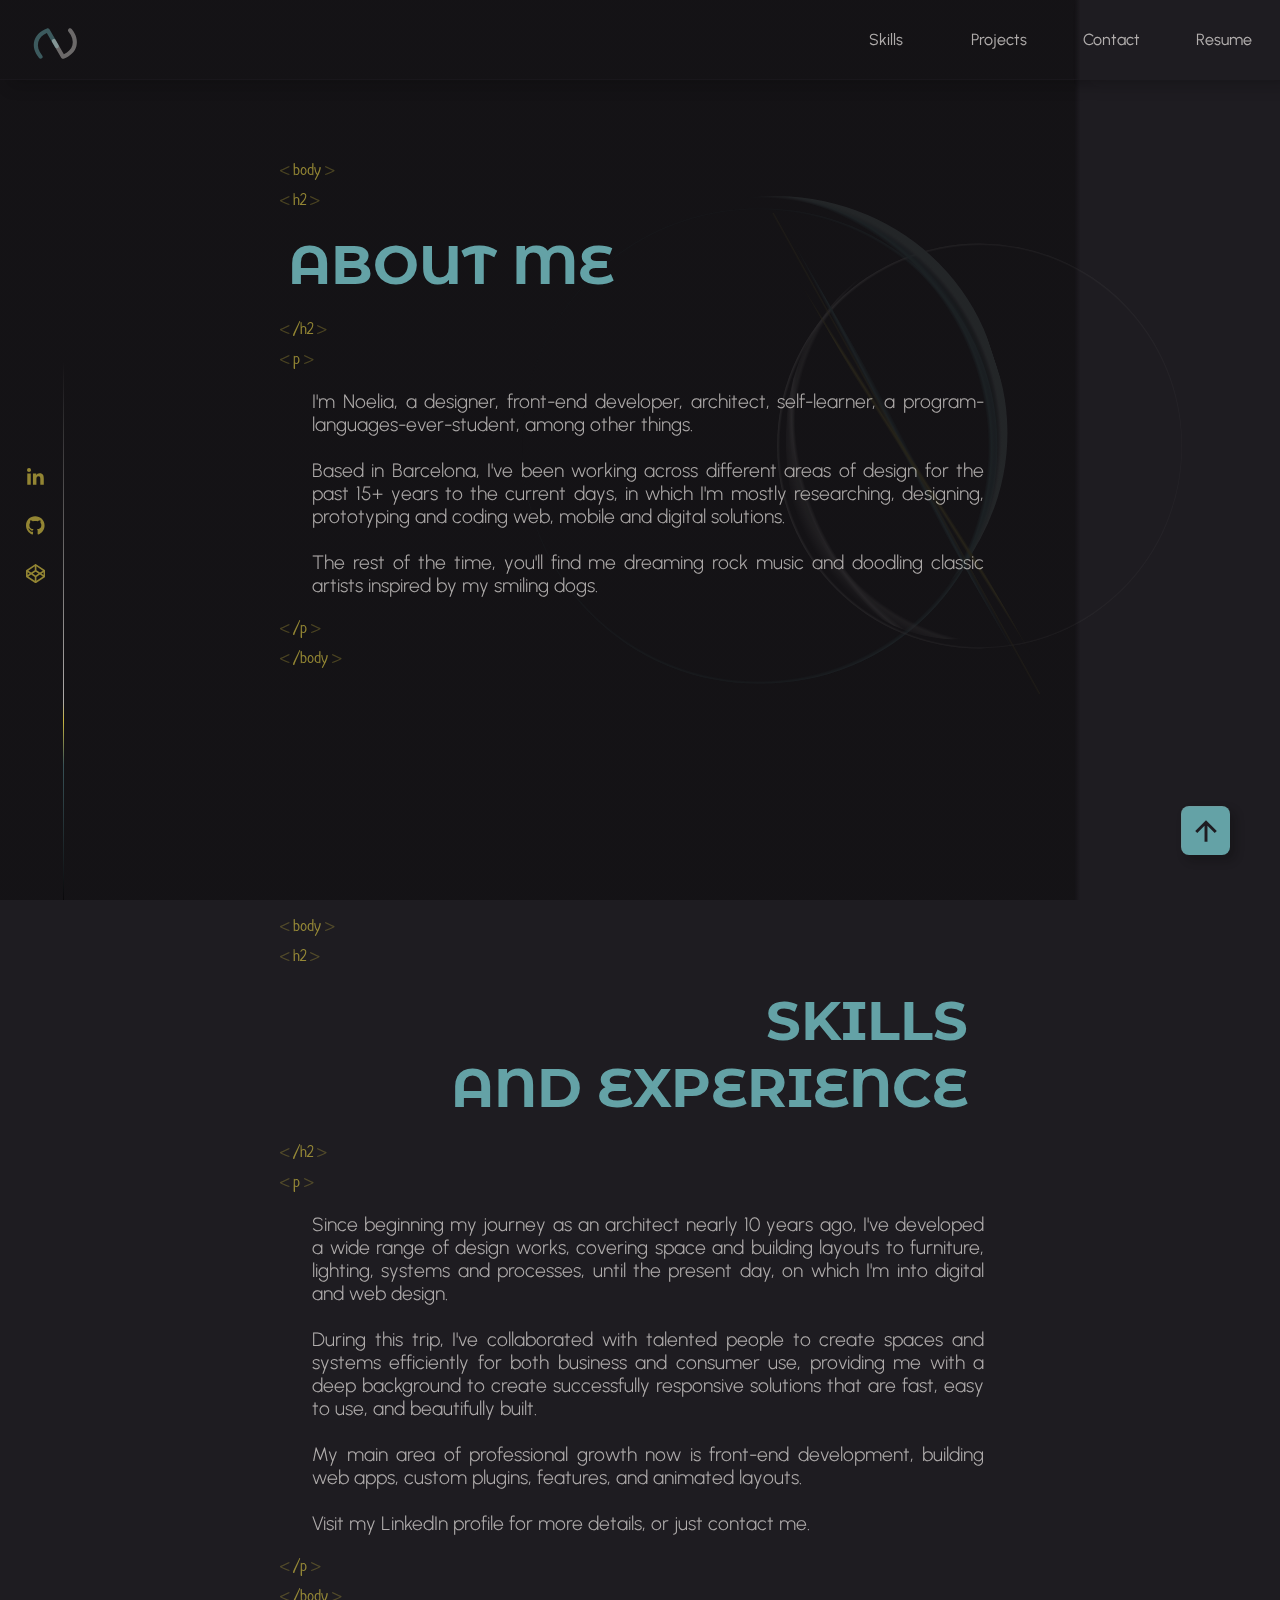
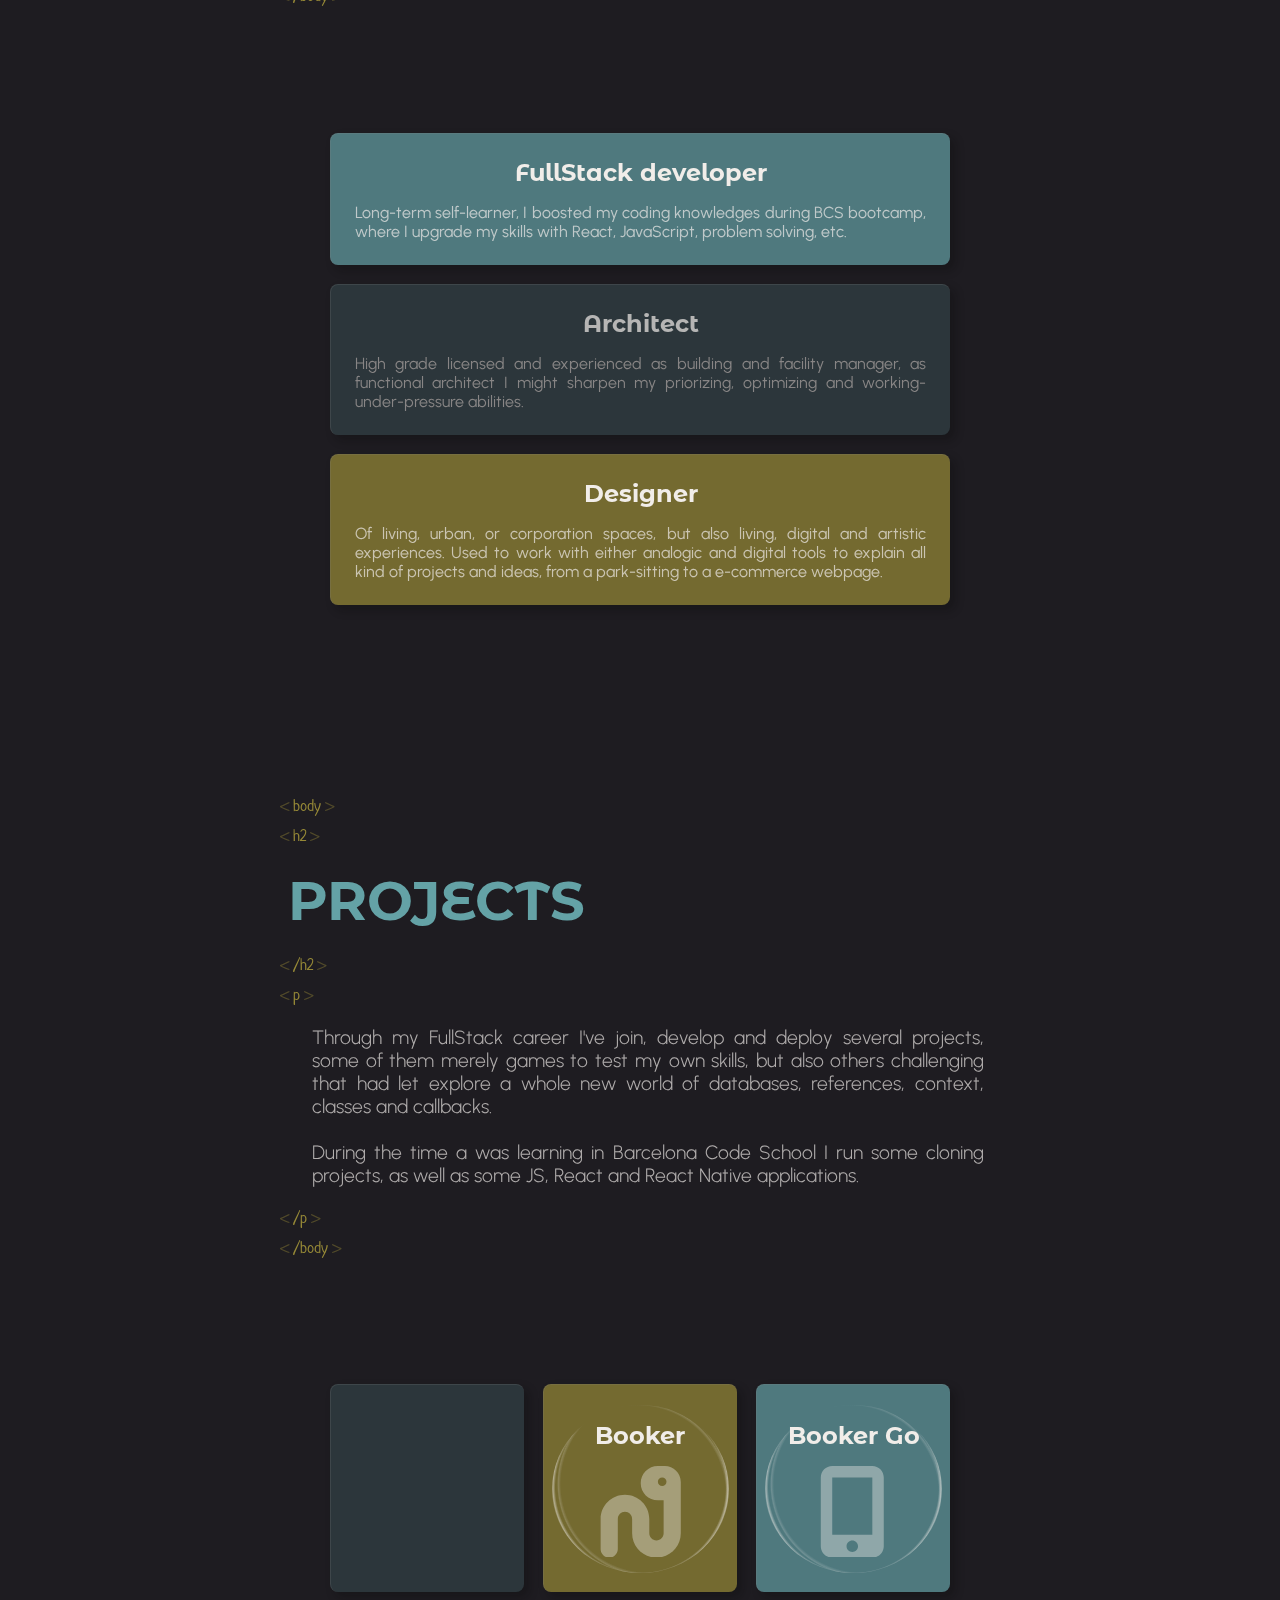
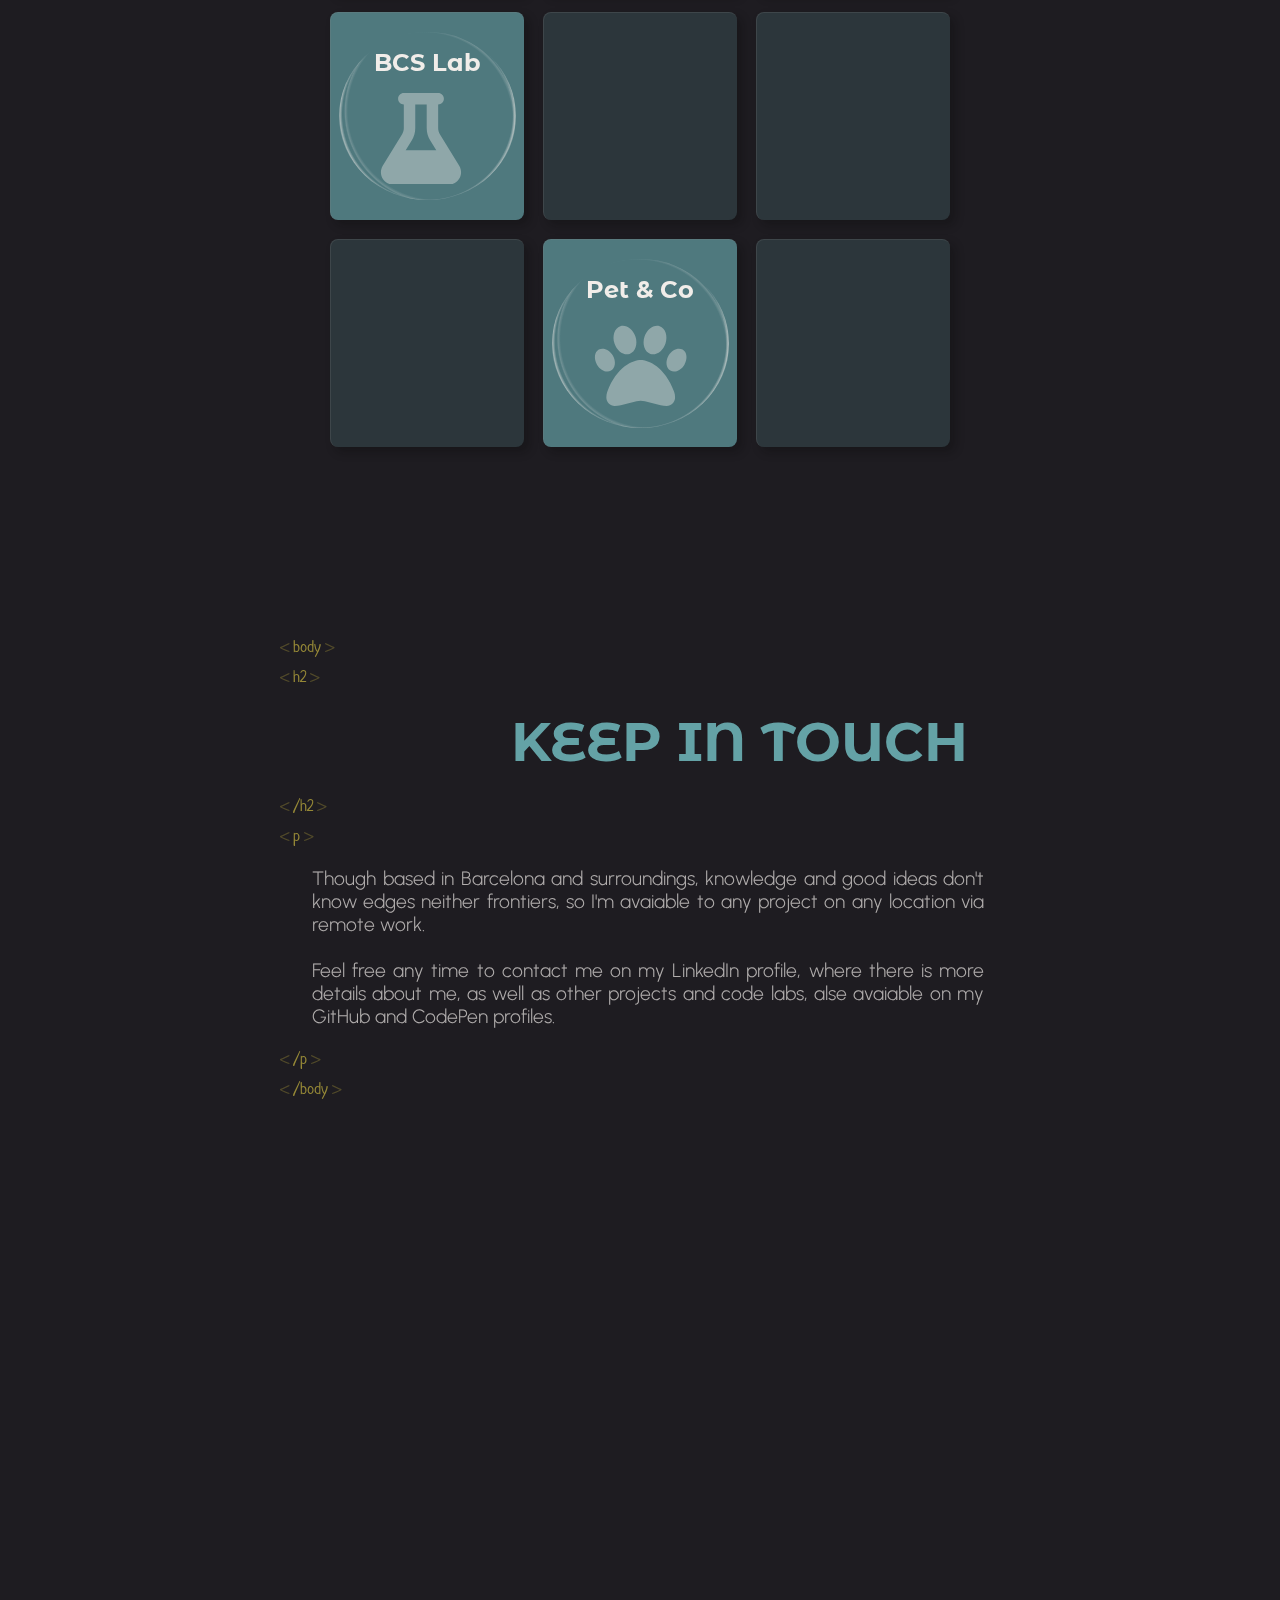
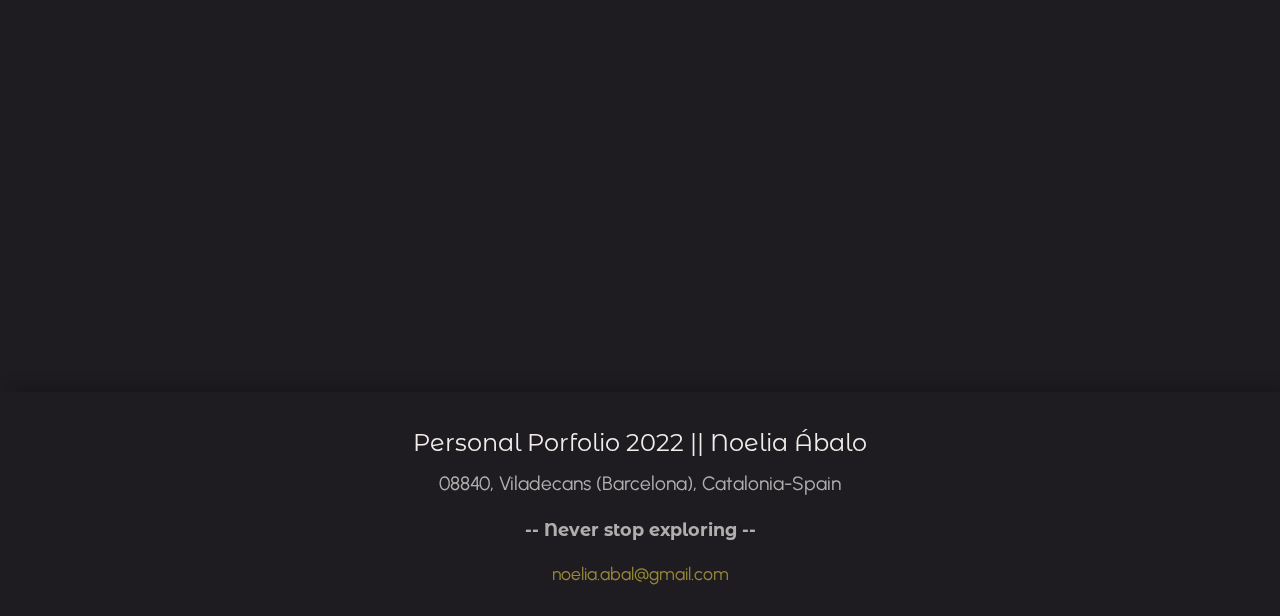
==== index.html @ 97437ee1 "Porfolio - Pages deployment" ====
<!DOCTYPE html>
<html lang="en">
  <head>
    <meta charset="UTF-8" />
    <meta http-equiv="X-UA-Compatible" content="IE=edge" />
    <meta name="viewport" content="width=device-width, initial-scale=1.0" />
    <title>Porfolio | Noelia Ábalo</title>
    <link rel="stylesheet" href="index.css" />

    <link rel="preconnect" href="https://fonts.googleapis.com" />
    <link rel="preconnect" href="https://fonts.gstatic.com" crossorigin />
    <link
      href="https://fonts.googleapis.com/css2?family=Albert+Sans&family=Amatic+SC&family=Montserrat+Alternates&family=Neucha&family=Patrick+Hand+SC&family=Roboto&family=Urbanist:wght@300;400&display=swap"
      rel="stylesheet"
    />
    <link
      rel="stylesheet"
      href="https://fonts.googleapis.com/css2?family=Material+Symbols+Outlined:opsz,wght,FILL,GRAD@20..48,100..700,0..1,-50..200"
    />
  </head>

  <body>
    <header>
      <section class="nav-bar">
        <ul class="navbar-container r-sec">
          <li>
            <a href="#main">
              <svg class="logo" viewBox="-25 -100 712 712">
                <g
                  inkscape:groupmode="layer"
                  id="layer1"
                  inkscape:label="Layer 1"
                  transform="rotate(15,113.74948,6.2664893)"
                >
                  <path
                    class="path1"
                    d="m 221.49824,436.90435 c -7.7,1.3 -15.6,-0.5 -22.1,-5 -83.12994,-58.7 -128.959902,-136.4 -128.959902,-219.5 0,-81.4 45.829962,-158.959958 128.959902,-217.6899573 5.7,-4.009998 12.6,-5.8799977 19.6,-5.2899977 6.9,0.5899997 13.4,3.5999987 18.3,8.5099973 l 183.4,182.6699577 c 5.6,5.5 8.7,13 8.7,20.9 0.1,6.9 -3,15.3 -8.6,20.9 -5.5,5.5 -13,8.7 -20.9,8.7 -7.8,0 -16.2,-3.1 -20.9,-8.6 l -165.1,-164.499957 c -54.6,45.199967 -84.26995,99.199957 -84.26995,154.399957 0,63.4 36.86995,124 103.06995,171.1 7.3,4.6 11.6,11.4 13,19.2 1.3,7.7 -0.5,15.7 -5,22.1 -4.5,6.4 -11.4,10.7 -19.2,12.1 z"
                    id="path2-2"
                    sodipodi:nodetypes="ccscccccssccsccsc"
                    fill="#64a1a680"
                  />
                  <path
                    class="path2"
                    d="m 519.45133,-92.804154 c 7.7,-1.3 15.6,0.5 22.1,5 83.13,58.700005 128.96,136.400009 128.96,219.499934 0,81.4 -45.83,158.95999 -128.96,217.68999 -5.7,4.01 -12.6,5.88 -19.6,5.29 -6.9,-0.59 -13.4,-3.6 -18.3,-8.51 l -183.4,-182.66999 c -5.6,-5.5 -8.7,-13 -8.7,-20.9 -0.1,-6.9 3,-15.3 8.6,-20.9 5.5,-5.5 13,-8.7 20.9,-8.7 7.8,0 16.2,3.1 20.9,8.6 l 165.1,164.5 c 54.6,-45.2 84.27,-99.2 84.27,-154.4 0,-63.399929 -36.87,-123.9999263 -103.07,-171.099929 -7.3,-4.6 -11.6,-11.4 -13,-19.2 -1.3,-7.7 0.5,-15.7 5,-22.100005 4.5,-6.4 11.4,-10.7 19.2,-12.1 z"
                    id="path1104"
                    sodipodi:nodetypes="ccscccccssccsccsc"
                    fill="#f1ede966"
                  />
                </g>
              </svg>
            </a>
          </li>
        </ul>
        <div class="navbar-container l-sec">
        <ul >
          <li><a href="#skills">Skills</a></li>
          <li><a href="#projects">Projects</a></li>
          <li><a href="#contact">Contact</a></li>
          <li><a href="#contact">Resume</a></li>
        </ul>
      </div>
      </section>
    </header>

    <main class="wrapper">
      <div class="background">
        <div class="r-sec"></div>
        <div class="l-sec"></div>
      </div>
      <div class="social-bar">
        <ul class="social-container">
          <li class="linkedin-icon">
            <a href="https://www.linkedin.com/in/noelia-abalo-sanchez/">
              <svg xmlns="http://www.w3.org/2000/svg" viewBox="0 0 448 512">
                <!--! Font Awesome Pro 6.2.0 by @fontawesome - https://fontawesome.com License - https://fontawesome.com/license (Commercial License) Copyright 2022 Fonticons, Inc. -->
                <path
                  d="M100.28 448H7.4V148.9h92.88zM53.79 108.1C24.09 108.1 0 83.5 0 53.8a53.79 53.79 0 0 1 107.58 0c0 29.7-24.1 54.3-53.79 54.3zM447.9 448h-92.68V302.4c0-34.7-.7-79.2-48.29-79.2-48.29 0-55.69 37.7-55.69 76.7V448h-92.78V148.9h89.08v40.8h1.3c12.4-23.5 42.69-48.3 87.88-48.3 94 0 111.28 61.9 111.28 142.3V448z"
                />
              </svg>
            </a>
          </li>
          <li class="github-icon">
            <a href="https://github.com/Noabsa">
              <svg xmlns="http://www.w3.org/2000/svg" viewBox="0 0 496 512">
                <!--! Font Awesome Pro 6.2.0 by @fontawesome - https://fontawesome.com License - https://fontawesome.com/license (Commercial License) Copyright 2022 Fonticons, Inc. -->
                <path
                  d="M165.9 397.4c0 2-2.3 3.6-5.2 3.6-3.3.3-5.6-1.3-5.6-3.6 0-2 2.3-3.6 5.2-3.6 3-.3 5.6 1.3 5.6 3.6zm-31.1-4.5c-.7 2 1.3 4.3 4.3 4.9 2.6 1 5.6 0 6.2-2s-1.3-4.3-4.3-5.2c-2.6-.7-5.5.3-6.2 2.3zm44.2-1.7c-2.9.7-4.9 2.6-4.6 4.9.3 2 2.9 3.3 5.9 2.6 2.9-.7 4.9-2.6 4.6-4.6-.3-1.9-3-3.2-5.9-2.9zM244.8 8C106.1 8 0 113.3 0 252c0 110.9 69.8 205.8 169.5 239.2 12.8 2.3 17.3-5.6 17.3-12.1 0-6.2-.3-40.4-.3-61.4 0 0-70 15-84.7-29.8 0 0-11.4-29.1-27.8-36.6 0 0-22.9-15.7 1.6-15.4 0 0 24.9 2 38.6 25.8 21.9 38.6 58.6 27.5 72.9 20.9 2.3-16 8.8-27.1 16-33.7-55.9-6.2-112.3-14.3-112.3-110.5 0-27.5 7.6-41.3 23.6-58.9-2.6-6.5-11.1-33.3 2.6-67.9 20.9-6.5 69 27 69 27 20-5.6 41.5-8.5 62.8-8.5s42.8 2.9 62.8 8.5c0 0 48.1-33.6 69-27 13.7 34.7 5.2 61.4 2.6 67.9 16 17.7 25.8 31.5 25.8 58.9 0 96.5-58.9 104.2-114.8 110.5 9.2 7.9 17 22.9 17 46.4 0 33.7-.3 75.4-.3 83.6 0 6.5 4.6 14.4 17.3 12.1C428.2 457.8 496 362.9 496 252 496 113.3 383.5 8 244.8 8zM97.2 352.9c-1.3 1-1 3.3.7 5.2 1.6 1.6 3.9 2.3 5.2 1 1.3-1 1-3.3-.7-5.2-1.6-1.6-3.9-2.3-5.2-1zm-10.8-8.1c-.7 1.3.3 2.9 2.3 3.9 1.6 1 3.6.7 4.3-.7.7-1.3-.3-2.9-2.3-3.9-2-.6-3.6-.3-4.3.7zm32.4 35.6c-1.6 1.3-1 4.3 1.3 6.2 2.3 2.3 5.2 2.6 6.5 1 1.3-1.3.7-4.3-1.3-6.2-2.2-2.3-5.2-2.6-6.5-1zm-11.4-14.7c-1.6 1-1.6 3.6 0 5.9 1.6 2.3 4.3 3.3 5.6 2.3 1.6-1.3 1.6-3.9 0-6.2-1.4-2.3-4-3.3-5.6-2z"
                />
              </svg>
            </a>
          </li>
          <li class="codepen-icon">
            <a href="https://codepen.io/Noabsa">
              <svg xmlns="http://www.w3.org/2000/svg" viewBox="0 0 512 512">
                <!--! Font Awesome Pro 6.2.0 by @fontawesome - https://fontawesome.com License - https://fontawesome.com/license (Commercial License) Copyright 2022 Fonticons, Inc. -->
                <path
                  d="M502.285 159.704l-234-156c-7.987-4.915-16.511-4.96-24.571 0l-234 156C3.714 163.703 0 170.847 0 177.989v155.999c0 7.143 3.714 14.286 9.715 18.286l234 156.022c7.987 4.915 16.511 4.96 24.571 0l234-156.022c6-3.999 9.715-11.143 9.715-18.286V177.989c-.001-7.142-3.715-14.286-9.716-18.285zM278 63.131l172.286 114.858-76.857 51.429L278 165.703V63.131zm-44 0v102.572l-95.429 63.715-76.857-51.429L234 63.131zM44 219.132l55.143 36.857L44 292.846v-73.714zm190 229.715L61.714 333.989l76.857-51.429L234 346.275v102.572zm22-140.858l-77.715-52 77.715-52 77.715 52-77.715 52zm22 140.858V346.275l95.429-63.715 76.857 51.429L278 448.847zm190-156.001l-55.143-36.857L468 219.132v73.714z"
                />
              </svg>
            </a>
          </li>
        </ul>
        <div class="line"></div>
      </div>

      <div class="c-area">
        <section id="main" class="main-page">
          <div class="content-frame">
            <p class="back-text">< <span>body</span> ></p>
            <p class="back-text">< <span>h2</span> ></p>

            <h2 class="title">ABOUT ME</h2>

            <p class="back-text">< <span>/h2</span> ></p>
            <p class="back-text">< <span>p </span>></p>
            <p class="content">
              I'm Noelia, a designer, front-end developer, architect, self-learner, a program-languages-ever-student,
              among other things. <br /><br />
              Based in Barcelona, I've been working across different areas of design for the past 15+ years to the
              current days, in which I'm mostly researching, designing, prototyping and coding web, mobile and digital
              solutions.
              <br /><br />
              The rest of the time, you'll find me dreaming rock music and doodling classic artists inspired by my
              smiling dogs.
            </p>
            <p class="back-text">< <span>/p </span>></p>
            <p class="back-text">< <span>/body </span>></p>
          </div>
          <div class="grid-graphic">
            <div class="C1"></div>
            <div class="C2"></div>
            <div class="L1"></div>
            <div class="L2"></div>
            <div class="LD"></div>
          </div>
        </section>

        <section id="skills" class="skills-page">
          <div class="content-frame">
            <p class="back-text">< <span>body</span> ></p>
            <p class="back-text">< <span>h2</span> ></p>

            <h2 class="title reverse cut">SKILLS</h2>

            <p class="back-text">< <span>/h2</span> ></p>
            <p class="back-text">< <span>p </span>></p>
            <p class="content">
              Since beginning my journey as an architect nearly 10 years ago, I've developed a wide range of design
              works, covering space and building layouts to furniture, lighting, systems and processes, until the
              present day, on which I'm into digital and web design.<br /><br />
              During this trip, I've collaborated with talented people to create spaces and systems efficiently for both
              business and consumer use, providing me with a deep background to create successfully responsive solutions
              that are fast, easy to use, and beautifully built.<br /><br />
              My main area of professional growth now is front-end development, building web apps, custom plugins,
              features, and animated layouts.<br /><br />
              Visit my LinkedIn profile for more details, or just contact me.
            </p>
            <p class="back-text">< <span>/p </span>></p>
            <p class="back-text">< <span>/body </span>></p>
          </div>

          <div class="block-expert">
            <div class="card exp accent-2">
              <h3 class="accent">FullStack developer</h3>
              <p class="accent">
                Long-term self-learner, I boosted my coding knowledges during BCS bootcamp, where I upgrade my skills
                with React, JavaScript, problem solving, etc.
              </p>
            </div>
            <div class="card exp">
              <h3>Architect</h3>
              <p>
                High grade licensed and experienced as building and facility manager, as functional architect I might
                sharpen my priorizing, optimizing and working-under-pressure abilities.
              </p>
            </div>
            <div class="card exp accent">
              <h3 class="accent">Designer</h3>
              <p class="accent">
                Of living, urban, or corporation spaces, but also living, digital and artistic experiences. Used to work
                with either analogic and digital tools to explain all kind of projects and ideas, from a park-sitting to a
                e-commerce webpage.
              </p>
            </div>
          </div>
        </section>

        <section id="projects" class="projects-page">
          <div class="content-frame">
            <p class="back-text">< <span>body</span> ></p>
            <p class="back-text">< <span>h2</span> ></p>

            <h2 class="title">PROJECTS</h2>

            <p class="back-text">< <span>/h2</span> ></p>
            <p class="back-text">< <span>p </span>></p>
            <p class="content">
              Through my FullStack career I've join, develop and deploy several projects, some of them merely games to
              test my own skills, but also others challenging that had let explore a whole new world of databases,
              references, context, classes and callbacks. <br></br>During the time a was learning in Barcelona Code School I run
              some cloning projects, as well as some JS, React and React Native applications.
            </p>
            <p class="back-text">< <span>/p </span>></p>
            <p class="back-text">< <span>/body </span>></p>
          </div>

          <div class="block-projects">
            <div class="card project"></div>

            <div class="flip">
              <div class="card project accent">
                <div class="icon-frame">
                  <h3 class="accent">Booker</h3>
                  <svg xmlns="http://www.w3.org/2000/svg" viewBox="0 0 448 512">
                    <!--! Font Awesome Pro 6.2.0 by @fontawesome - https://fontawesome.com License - https://fontawesome.com/license (Commercial License) Copyright 2022 Fonticons, Inc. -->
                    <path
                      d="M224 96c0-53 43-96 96-96h38.4C407.9 0 448 40.1 448 89.6V176v16V376c0 75.1-60.9 136-136 136s-136-60.9-136-136V296c0-22.1-17.9-40-40-40s-40 17.9-40 40V464c0 26.5-21.5 48-48 48s-48-21.5-48-48V296c0-75.1 60.9-136 136-136s136 60.9 136 136v80c0 22.1 17.9 40 40 40s40-17.9 40-40V192H320c-53 0-96-43-96-96zm144-8c0-13.3-10.7-24-24-24s-24 10.7-24 24s10.7 24 24 24s24-10.7 24-24z"
                    />
                  </svg>
                </div>
              </div>
              <div class="card info accent">
      
                  <p class="accent">Library APP where you can organize all your books</p>
                  <div class="tag-group">
                  <p class="tag">React</p>
                  <p class="tag">JS</p>
                  <p class="tag">MongoDB</p>
                  <p class="tag">CSS</p>
                </div>
                <a  class="link" href="https://projects.barcelonacodeschool.com/booker">Link</a>
                
              </div>
            </div>

            <div class="flip">
            <div class="card project accent-2">
              <div class="icon-frame">
                <h3 class="accent">Booker Go</h3>
                <svg xmlns="http://www.w3.org/2000/svg" viewBox="0 0 400 512">
                  <!--! Font Awesome Pro 6.2.0 by @fontawesome - https://fontawesome.com License - https://fontawesome.com/license (Commercial License) Copyright 2022 Fonticons, Inc. -->
                  <path xmlns="http://www.w3.org/2000/svg" d="M16 64C16 28.7 44.7 0 80 0H304c35.3 0 64 28.7 64 64V448c0 35.3-28.7 64-64 64H80c-35.3 0-64-28.7-64-64V64zM224 448c0-17.7-14.3-32-32-32s-32 14.3-32 32s14.3 32 32 32s32-14.3 32-32zM304 64H80V384H304V64z"/>
                </svg>
              </div>
            </div>
            <div class="card info accent-2">
              
              <p class="accent">Book mobile APP for being always connected</p>
              <div class="tag-group">
              <p class="tag">React</p>
              <p class="tag">JS</p>
              <p class="tag">Expo</p>
              <p class="tag">React Native</p>
            </div>
            <a  class="link" href="https://projects.barcelonacodeschool.com/booker">Link</a>
            
            </div>
          </div>

            <div class="flip">
            <div class="card project accent-2">
              <div class="icon-frame">
                <h3 class="accent">BCS Lab</h3>
                <svg xmlns="http://www.w3.org/2000/svg" viewBox="0 0 512 512">
                  <!--! Font Awesome Pro 6.2.0 by @fontawesome - https://fontawesome.com License - https://fontawesome.com/license (Commercial License) Copyright 2022 Fonticons, Inc. -->
                  
                  <path xmlns="http://www.w3.org/2000/svg" d="M288 0H160 128C110.3 0 96 14.3 96 32s14.3 32 32 32V196.8c0 11.8-3.3 23.5-9.5 33.5L10.3 406.2C3.6 417.2 0 429.7 0 442.6C0 480.9 31.1 512 69.4 512H378.6c38.3 0 69.4-31.1 69.4-69.4c0-12.8-3.6-25.4-10.3-36.4L329.5 230.4c-6.2-10.1-9.5-21.7-9.5-33.5V64c17.7 0 32-14.3 32-32s-14.3-32-32-32H288zM192 196.8V64h64V196.8c0 23.7 6.6 46.9 19 67.1L309.5 320h-171L173 263.9c12.4-20.2 19-43.4 19-67.1z"/>
                </svg>
              </div>
            </div>
            <div class="card info accent-2">
              <p class="accent">Exercises and web pages done during BCS Bootcamp. </p>
              <div class="tag-group">
              <p class="tag">HTML</p>
              <p class="tag">JS</p>
              <p class="tag">CSS</p>
              <p class="tag">React</p>
            </div>
            <a  class="link" href="https://github.com/Noabsa/15.Pet-refactored">Link</a>
            
            </div>
            
          </div>

            <div class="card project"></div>
            <div class="card project"></div>
            <div class="card project"></div>

            <div class="flip">
            <div class="card project accent-2">
              <div class="icon-frame">
                <h3 class="accent">Pet & Co</h3>
                <svg xmlns="http://www.w3.org/2000/svg" viewBox="0 0 512 512">
                  <!--! Font Awesome Pro 6.2.0 by @fontawesome - https://fontawesome.com License - https://fontawesome.com/license (Commercial License) Copyright 2022 Fonticons, Inc. -->
                  <path
                    d="M226.5 92.9c14.3 42.9-.3 86.2-32.6 96.8s-70.1-15.6-84.4-58.5s.3-86.2 32.6-96.8s70.1 15.6 84.4 58.5zM100.4 198.6c18.9 32.4 14.3 70.1-10.2 84.1s-59.7-.9-78.5-33.3S-2.7 179.3 21.8 165.3s59.7 .9 78.5 33.3zM69.2 401.2C121.6 259.9 214.7 224 256 224s134.4 35.9 186.8 177.2c3.6 9.7 5.2 20.1 5.2 30.5v1.6c0 25.8-20.9 46.7-46.7 46.7c-11.5 0-22.9-1.4-34-4.2l-88-22c-15.3-3.8-31.3-3.8-46.6 0l-88 22c-11.1 2.8-22.5 4.2-34 4.2C84.9 480 64 459.1 64 433.3v-1.6c0-10.4 1.6-20.8 5.2-30.5zM421.8 282.7c-24.5-14-29.1-51.7-10.2-84.1s54-47.3 78.5-33.3s29.1 51.7 10.2 84.1s-54 47.3-78.5 33.3zM310.1 189.7c-32.3-10.6-46.9-53.9-32.6-96.8s52.1-69.1 84.4-58.5s46.9 53.9 32.6 96.8s-52.1 69.1-84.4 58.5z"
                  />
                </svg>
              </div>
            </div>
            <div class="card info accent-2">
              <p class="accent">Petting lovely game inspired by Brian Holt Front-End-Master's course </p>
              <div class="tag-group">
              <p class="tag">HTML</p>
              <p class="tag">JS</p>
              <p class="tag">CSS</p>
            </div>
            <a  class="link" href="https://github.com/Noabsa/15.Pet-refactored">Link</a>
            
            </div>
          </div>

            <div class="card project"></div>
          </div>
        </section>

        <section id="contact" class="contact-page">
          <div class="content-frame">
            <p class="back-text">< <span>body</span> ></p>
            <p class="back-text">< <span>h2</span> ></p>

            <h2 class="title reverse">KEEP IN TOUCH</h2>

            <p class="back-text">< <span>/h2</span> ></p>
            <p class="back-text">< <span>p </span>></p>
            <p class="content">
              Though based in Barcelona and surroundings, knowledge and good ideas don't know edges neither frontiers, 
              so I'm avaiable to any project on any location via remote work. <br></br>
              Feel free any time to contact me on my LinkedIn profile, where there is more details about me, as well as other projects and code labs, alse avaiable on my GitHub and CodePen profiles.
            </p>
            <p class="back-text">< <span>/p </span>></p>
            <p class="back-text">< <span>/body </span>></p>
          </div>
          <div class="block-maps">
            <div class="">
              <iframe
                id="gmap_canvas"
                src="https://maps.google.com/maps?q=08840,%20viladecns&t=&z=11&ie=UTF8&iwloc=&output=embed"
                frameborder="0"
                scrolling="no"
                marginheight="0"
                marginwidth="0"
              >
              </iframe>
            </div>
          </div>
        </section>
      </div>

      <a href="#main">
        <div class="to-top card">
          <span class="material-symbols-outlined"> arrow_upward </span>
        </div>
      </a>
    </main>

    <footer>
      <div class="footer">
        <p class="accent-text">Personal Porfolio 2022 || Noelia Ábalo</p>
        <p>08840, Viladecans (Barcelona), Catalonia-Spain</p>
        <p class="casual-text">-- Never stop exploring --</p>
        <!--<p class="casual-text">let I = never-stop.exploring ( "what makes me quiver" )</p>-->
        <a>noelia.abal@gmail.com</a>
      </div>
    </footer>
  </body>
</html>
---- index.css ----
@import './styles/color-scheme.css';
@import './styles/nav-bar.css';
@import './styles/cards-graphics.css';
@import './styles/footer.css';
@import './styles/social-bar.css';

@import url('https://fonts.googleapis.com/css2?family=Albert+Sans&family=Neucha&family=Patrick+Hand+SC&family=Amatic+SC&family=Montserrat+Alternates&family=Roboto&family=Urbanist:wght@300;400&display=swap');

:root {
  --primary: #1e1c21;
  --primary-50: hsla(264, 8%, 12%, 0.5);

  --primary-dark: #0a090b;
  --primary-dark-50: hsla(270, 10%, 4%, 0.5);
  --primary-dark-30: hsla(270, 10%, 4%, 0.3);

  --primary-light: #888585;
  --primary-light-50: hsla(0, 1%, 53%, 0.5);
  --primary-light-20: hsla(0, 1%, 53%, 0.2);

  --secondary: #64a2a6;
  --secondary-70: hsla(184, 27%, 52%, 0.7);
  --secondary-50: hsla(184, 27%, 52%, 0.5);
  --secondary-30: hsla(184, 27%, 52%, 0.3);
  --secondary-20: hsla(184, 27%, 52%, 0.2);

  --secondary-dark: hsl(190, 21%, 28%);
  --secondary-dark-50: hsla(189, 21%, 32%, 0.5);
  --secondary-dark-80: hsla(189, 21%, 32%, 0.8);

  --secondary-light: #abc8c8;
  --secondary-light-50: hsla(180, 21%, 73%, 0.5);
  --secondary-light-40: hsla(180, 21%, 73%, 0.4);
  --secondary-light-30: hsla(180, 21%, 73%, 0.3);

  --accent: #c9b740;
  --accent-70: hsla(52, 56%, 52%, 0.7);
  --accent-50: hsla(52, 56%, 52%, 0.5);
  --accent-20: hsla(52, 56%, 52%, 0.2);
  --accent-30: hsla(52, 56%, 52%, 0.3);

  --baseline: #f1ede9;
  --baseline-70: hsla(30, 22%, 93%, 0.7);
  --baseline-50: hsla(30, 22%, 93%, 0.5);
  --baseline-20: hsla(30, 22%, 93%, 0.2);

  --Albert: 'Albert Sans', sans-serif;
  --Amatic: 'Amatic SC', cursive;
  --Montserrat: 'Montserrat Alternates', sans-serif;
  --Roboto: 'Roboto', sans-serif;
  --Urbanist: 'Urbanist', sans-serif;
  --Patrick: 'Patrick Hand SC', cursive;
  --Neucha: 'Neucha', cursive;

  --font-primary: var(--Urbanist);
  --font-accent: var(--Montserrat);
  --font-casual: var(--Neucha);
}
/*  GENERALS  */
* {
  box-sizing: border-box;
  margin: 0;
  padding: 0;
  transition: cubic-bezier(0.075, 0.82, 0.165, 1);
  transition-duration: 1s;
}
body {
  background-color: var(--primary);
  overflow-x: hidden;
}
.wrapper {
  height: 100%;
  width: 100%;
  display: flex;
  justify-content: center;
  flex-direction: column;
}
.c-area {
  display: flex;
  flex-direction: column;
  width: 100%;
}
*[class*='-page'] {
  display: flex;
  width: 100%;
  justify-content: space-between;
  padding: 11rem 12rem 0rem 12rem;
  align-items: center;
}
.main-page {
  height: calc(100vh - 9rem);
  min-height: 650px;
  margin-bottom: 0rem;
}

/*  CONTENT PARAGRAPH */
.content-frame {
  display: flex;
  flex-direction: column;
  width: 47rem;
  min-width: 47rem;
  justify-content: space-between;
  margin-right: 0rem;
}
.back-text {
  color: var(--accent-30);
  font-family: var(--font-casual);
  padding: 0.25rem 1rem 0.25rem 1rem;
  font-size: 1rem;
}
.back-text span {
  color: var(--accent-70);
}
.title {
  font-family: var(--font-accent);
  color: var(--secondary);
  font-size: 3.4rem;
  padding: 1rem 1.5rem 1rem 1.5rem;
}
.title.cut::after {
  content: ' AND EXPERIENCE';
  display: block;
}
.content {
  text-align: justify;
  font-size: 1.2rem;
  padding: 1rem 2rem 1rem 3rem;
  color: var(--baseline-70);
  font-family: var(--font-primary);
  font-weight: 300;
}
.reverse {
  padding: 1rem 3rem 1rem 1.5rem;
  direction: rtl;
}

/*  BACKGROUND LAYOUT  */
.background {
  height: 100%;
  position: fixed;
  top: 0;
  bottom: 0;
  z-index: -1;
}
.r-sec {
  min-width: 67.5rem;
  width: 67.5rem;
  height: 100%;
  background-image: linear-gradient(90deg, var(--primary-dark-50) 99.5%, transparent);
}
.l-sec {
  flex: 100%;
  height: 100%;
}

/*  TO TOP BUTTON  */
.to-top {
  display: flex;
  align-items: center;
  justify-content: center;
  position: fixed;
  bottom: 2.2rem;
  right: 2.5rem;
  width: 3rem;
  height: 3rem;
  background-color: var(--secondary);
  color: var(--primary);
  transition: cubic-bezier(0.215, 0.61, 0.355, 1) 0.8s;
}
.to-top:hover {
  background-color: var(--secondary-light);
  cursor: pointer;
  transition: cubic-bezier(0.215, 0.61, 0.355, 1) 0.8s;
}
.to-top:active {
  background-color: var(--secondary-dark);
}
.material-symbols-outlined {
  font-variation-settings: 'FILL' 0, 'wght' 700, 'GRAD' 0, 'opsz' 48;
  transform: scale(1.25);
  padding-right: 6rem;
}

@media (max-width: 1700px) {
  *[class*='-page'] {
    display: flex;
    flex-direction: column;
    transition: cubic-bezier(0.075, 0.82, 0.165, 1);
    transition-duration: 0s;
  }
  .main-page {
    margin-top: -1.3rem;
  }
}
@media (max-width: 1100px) {
  .content-frame {
    width: 35rem;
    min-width: 35rem;
    margin-right: 0rem;
  }
}
@media (max-width: 800px) {
  .content-frame {
    width: 25rem;
    min-width: 25rem;
  }
}
@media (max-width: 600px) {
  .content-frame {
    width: 20rem;
    min-width: 20rem;
  }
  .main-page {
    margin-bottom: 10rem;
  }
  .title.cut::after {
    display: none;
  }
}
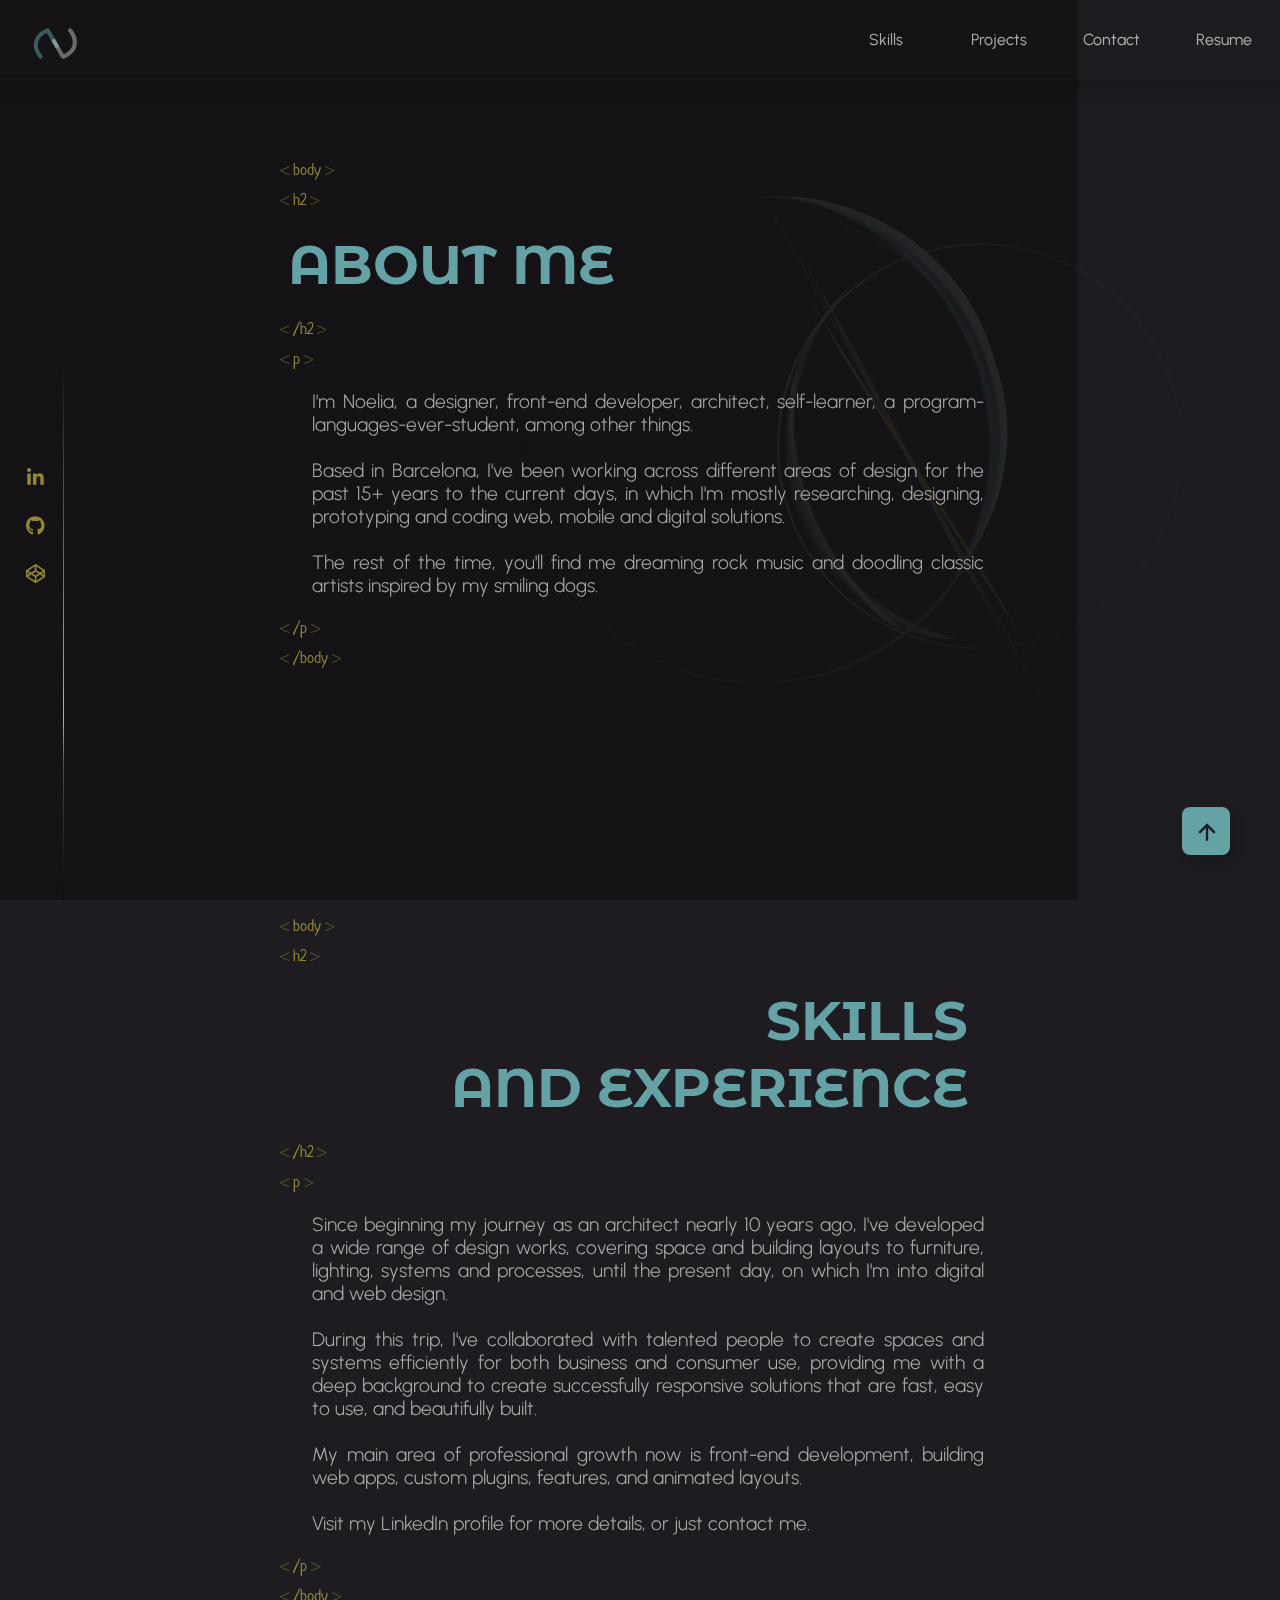
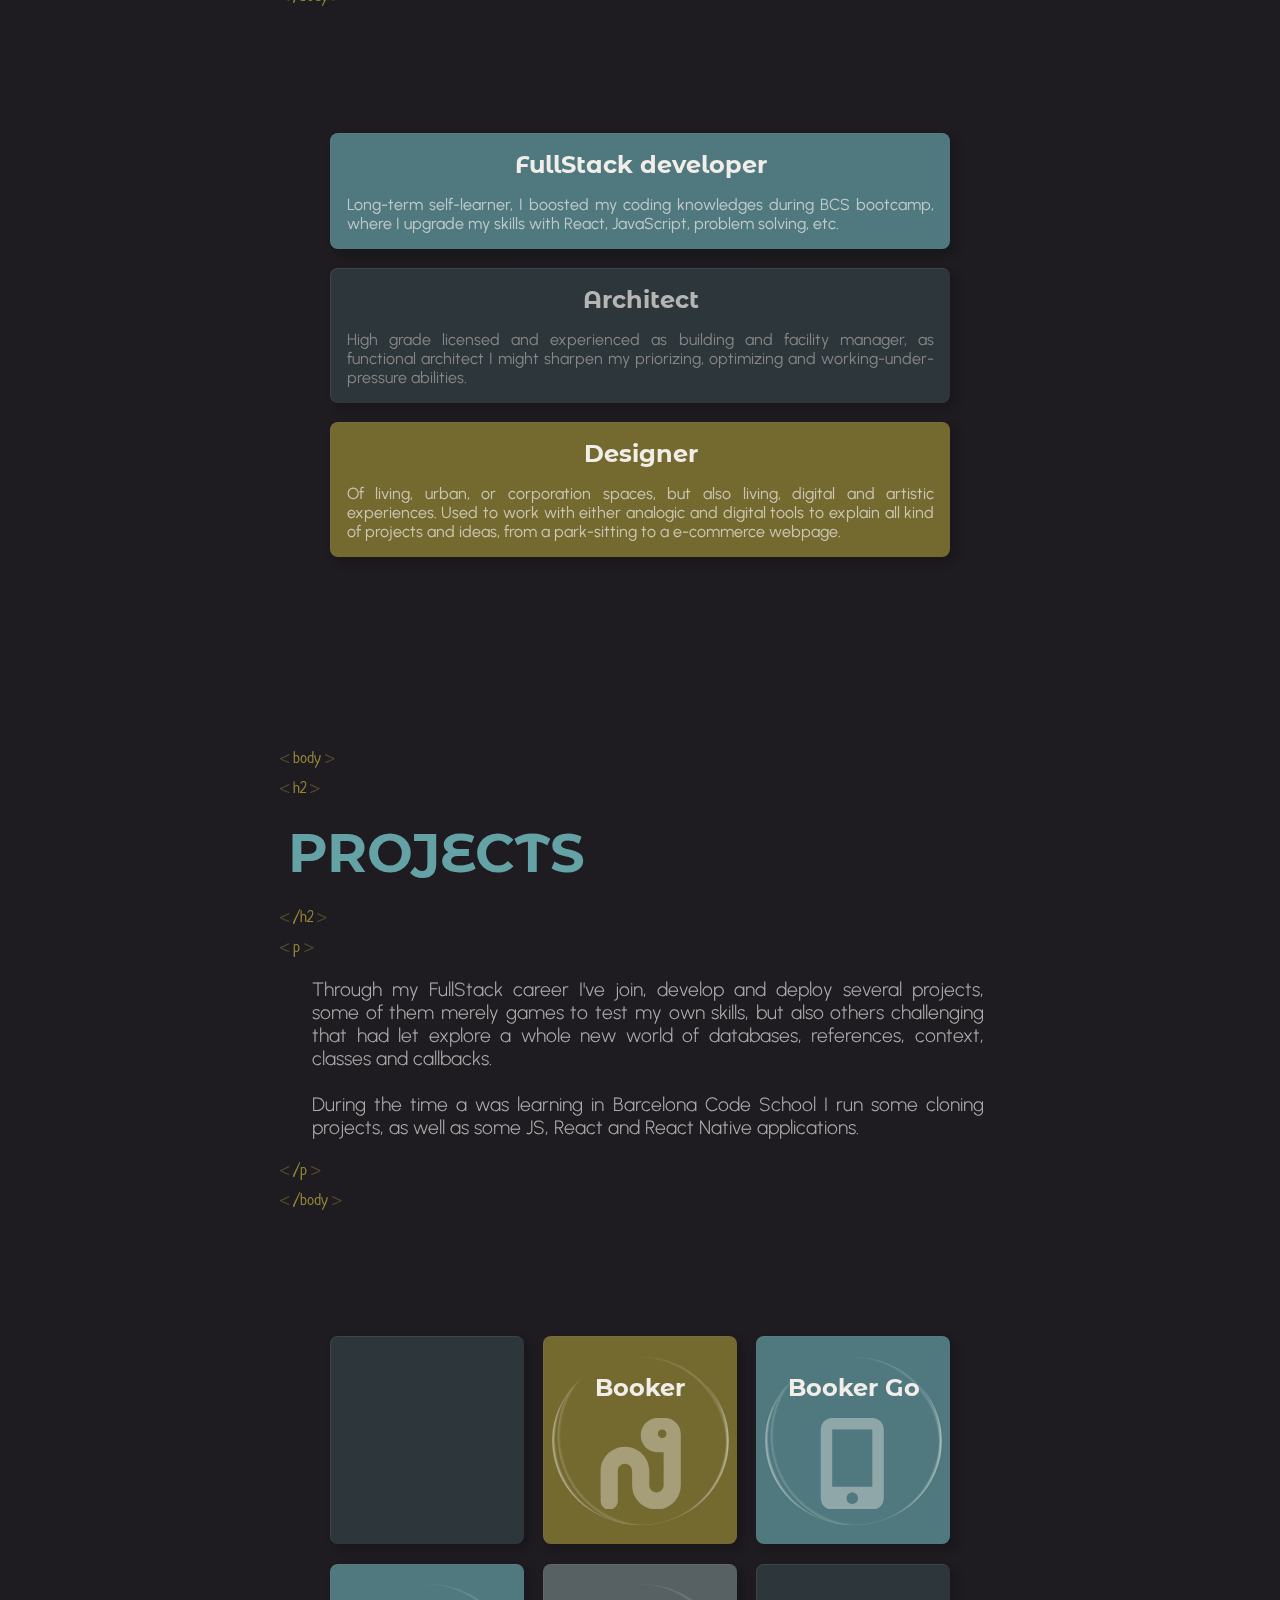
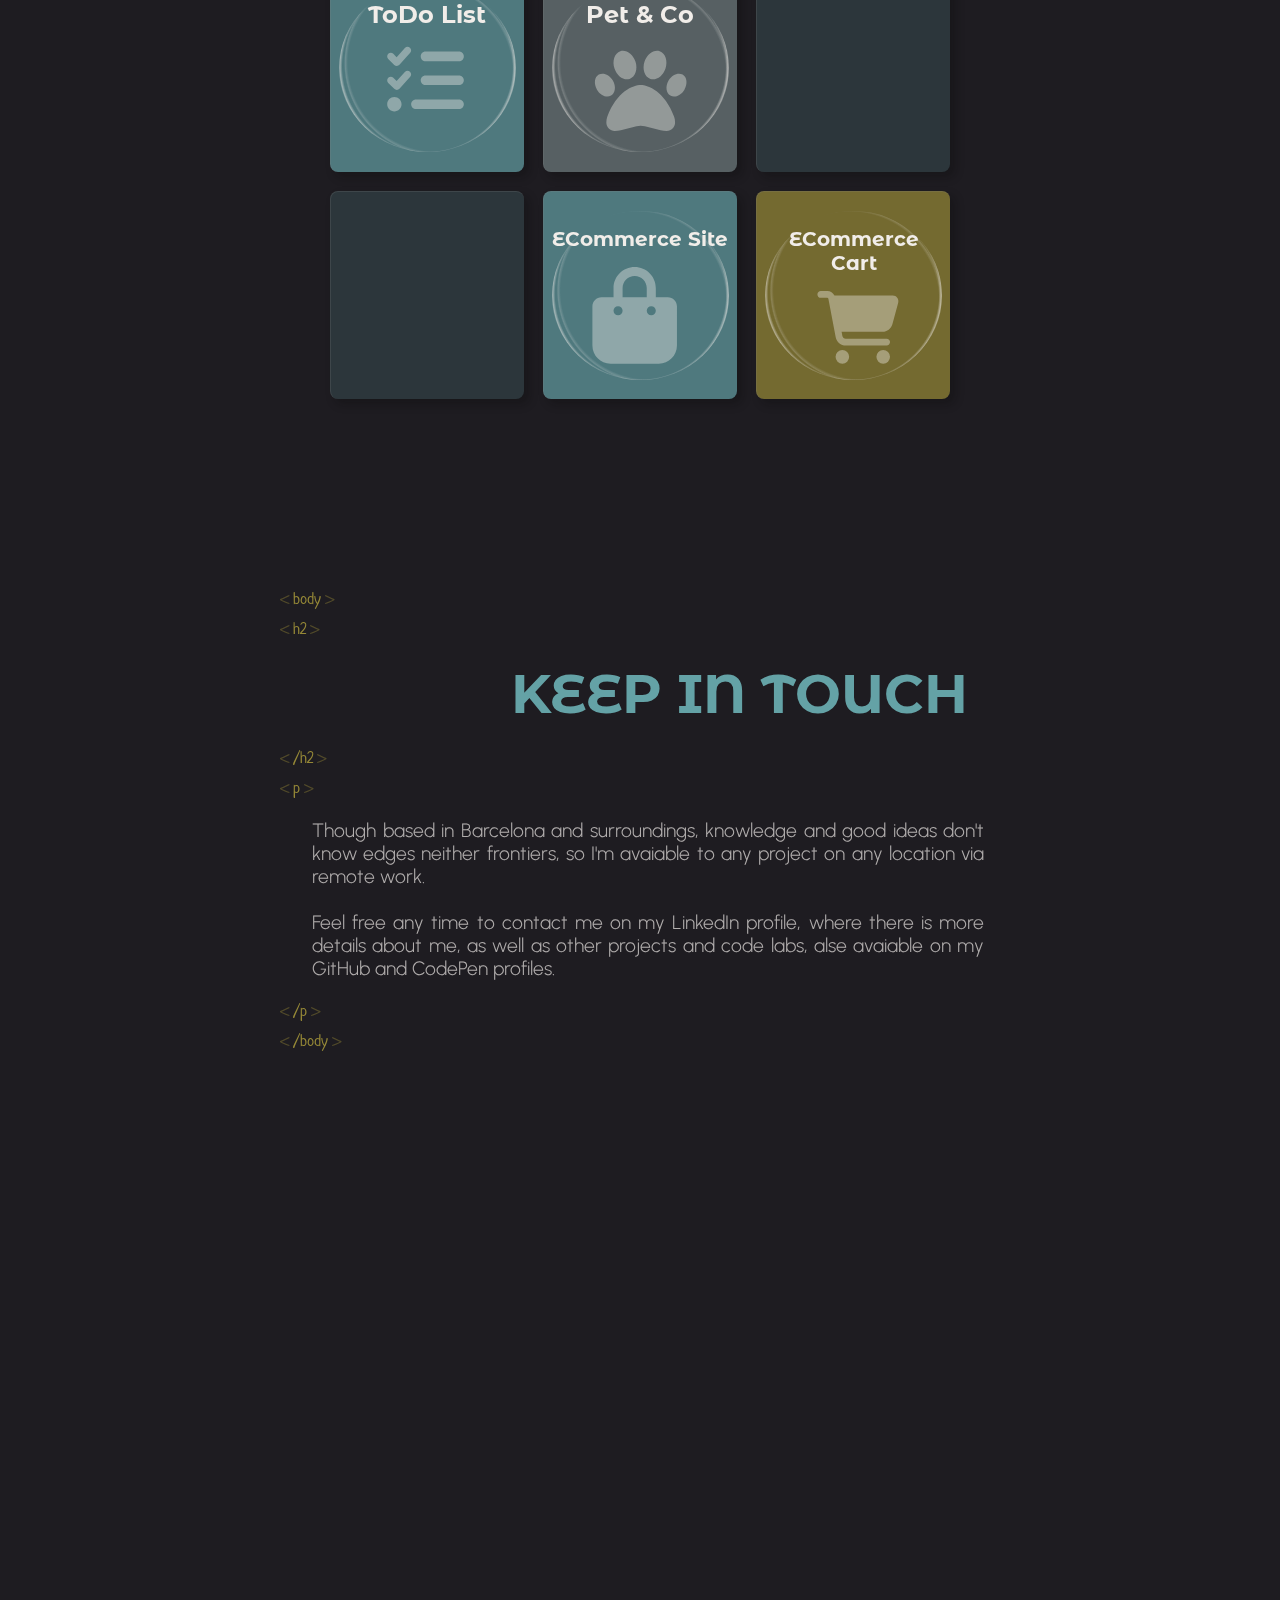
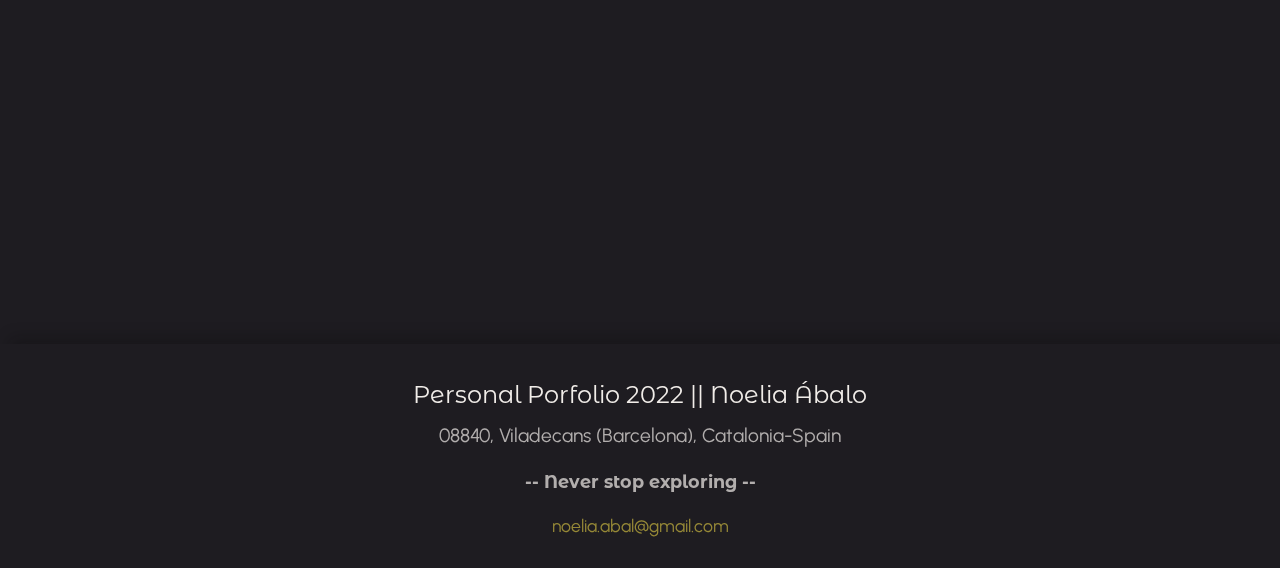
==== commit 840b19ff: "Porfolio - Deploy commit" ====
--- a/index.html
+++ b/index.html
@@ -1,367 +1,451 @@
 <!DOCTYPE html>
 <html lang="en">
-  <head>
-    <meta charset="UTF-8" />
-    <meta http-equiv="X-UA-Compatible" content="IE=edge" />
-    <meta name="viewport" content="width=device-width, initial-scale=1.0" />
-    <title>Porfolio | Noelia Ábalo</title>
-    <link rel="stylesheet" href="index.css" />
-
-    <link rel="preconnect" href="https://fonts.googleapis.com" />
-    <link rel="preconnect" href="https://fonts.gstatic.com" crossorigin />
-    <link
-      href="https://fonts.googleapis.com/css2?family=Albert+Sans&family=Amatic+SC&family=Montserrat+Alternates&family=Neucha&family=Patrick+Hand+SC&family=Roboto&family=Urbanist:wght@300;400&display=swap"
-      rel="stylesheet"
-    />
-    <link
-      rel="stylesheet"
-      href="https://fonts.googleapis.com/css2?family=Material+Symbols+Outlined:opsz,wght,FILL,GRAD@20..48,100..700,0..1,-50..200"
-    />
-  </head>
-
-  <body>
-    <header>
-      <section class="nav-bar">
-        <ul class="navbar-container r-sec">
-          <li>
-            <a href="#main">
-              <svg class="logo" viewBox="-25 -100 712 712">
-                <g
-                  inkscape:groupmode="layer"
-                  id="layer1"
-                  inkscape:label="Layer 1"
-                  transform="rotate(15,113.74948,6.2664893)"
-                >
-                  <path
-                    class="path1"
-                    d="m 221.49824,436.90435 c -7.7,1.3 -15.6,-0.5 -22.1,-5 -83.12994,-58.7 -128.959902,-136.4 -128.959902,-219.5 0,-81.4 45.829962,-158.959958 128.959902,-217.6899573 5.7,-4.009998 12.6,-5.8799977 19.6,-5.2899977 6.9,0.5899997 13.4,3.5999987 18.3,8.5099973 l 183.4,182.6699577 c 5.6,5.5 8.7,13 8.7,20.9 0.1,6.9 -3,15.3 -8.6,20.9 -5.5,5.5 -13,8.7 -20.9,8.7 -7.8,0 -16.2,-3.1 -20.9,-8.6 l -165.1,-164.499957 c -54.6,45.199967 -84.26995,99.199957 -84.26995,154.399957 0,63.4 36.86995,124 103.06995,171.1 7.3,4.6 11.6,11.4 13,19.2 1.3,7.7 -0.5,15.7 -5,22.1 -4.5,6.4 -11.4,10.7 -19.2,12.1 z"
-                    id="path2-2"
-                    sodipodi:nodetypes="ccscccccssccsccsc"
-                    fill="#64a1a680"
-                  />
-                  <path
-                    class="path2"
-                    d="m 519.45133,-92.804154 c 7.7,-1.3 15.6,0.5 22.1,5 83.13,58.700005 128.96,136.400009 128.96,219.499934 0,81.4 -45.83,158.95999 -128.96,217.68999 -5.7,4.01 -12.6,5.88 -19.6,5.29 -6.9,-0.59 -13.4,-3.6 -18.3,-8.51 l -183.4,-182.66999 c -5.6,-5.5 -8.7,-13 -8.7,-20.9 -0.1,-6.9 3,-15.3 8.6,-20.9 5.5,-5.5 13,-8.7 20.9,-8.7 7.8,0 16.2,3.1 20.9,8.6 l 165.1,164.5 c 54.6,-45.2 84.27,-99.2 84.27,-154.4 0,-63.399929 -36.87,-123.9999263 -103.07,-171.099929 -7.3,-4.6 -11.6,-11.4 -13,-19.2 -1.3,-7.7 0.5,-15.7 5,-22.100005 4.5,-6.4 11.4,-10.7 19.2,-12.1 z"
-                    id="path1104"
-                    sodipodi:nodetypes="ccscccccssccsccsc"
-                    fill="#f1ede966"
-                  />
-                </g>
-              </svg>
-            </a>
-          </li>
-        </ul>
-        <div class="navbar-container l-sec">
-        <ul >
+
+<head>
+  <meta charset="UTF-8" />
+  <meta http-equiv="X-UA-Compatible" content="IE=edge" />
+  <meta name="viewport" content="width=device-width, initial-scale=1.0" />
+  <title>Porfolio | Noelia Ábalo</title>
+  <link rel="stylesheet" href="index.css" />
+
+  <link rel="preconnect" href="https://fonts.googleapis.com" />
+  <link rel="preconnect" href="https://fonts.gstatic.com" crossorigin />
+  <link
+    href="https://fonts.googleapis.com/css2?family=Albert+Sans&family=Amatic+SC&family=Montserrat+Alternates&family=Neucha&family=Patrick+Hand+SC&family=Roboto&family=Urbanist:wght@300;400&display=swap"
+    rel="stylesheet" />
+  <link rel="stylesheet"
+    href="https://fonts.googleapis.com/css2?family=Material+Symbols+Outlined:opsz,wght,FILL,GRAD@20..48,100..700,0..1,-50..200" />
+</head>
+
+<body>
+  <header>
+    <section class="nav-bar">
+      <ul class="navbar-container r-sec">
+        <li>
+          <a href="#main">
+            <svg class="logo" viewBox="-25 -100 712 712">
+              <g inkscape:groupmode="layer" id="layer1" inkscape:label="Layer 1"
+                transform="rotate(15,113.74948,6.2664893)">
+                <path class="path1"
+                  d="m 221.49824,436.90435 c -7.7,1.3 -15.6,-0.5 -22.1,-5 -83.12994,-58.7 -128.959902,-136.4 -128.959902,-219.5 0,-81.4 45.829962,-158.959958 128.959902,-217.6899573 5.7,-4.009998 12.6,-5.8799977 19.6,-5.2899977 6.9,0.5899997 13.4,3.5999987 18.3,8.5099973 l 183.4,182.6699577 c 5.6,5.5 8.7,13 8.7,20.9 0.1,6.9 -3,15.3 -8.6,20.9 -5.5,5.5 -13,8.7 -20.9,8.7 -7.8,0 -16.2,-3.1 -20.9,-8.6 l -165.1,-164.499957 c -54.6,45.199967 -84.26995,99.199957 -84.26995,154.399957 0,63.4 36.86995,124 103.06995,171.1 7.3,4.6 11.6,11.4 13,19.2 1.3,7.7 -0.5,15.7 -5,22.1 -4.5,6.4 -11.4,10.7 -19.2,12.1 z"
+                  id="path2-2" sodipodi:nodetypes="ccscccccssccsccsc" fill="#64a1a680" />
+                <path class="path2"
+                  d="m 519.45133,-92.804154 c 7.7,-1.3 15.6,0.5 22.1,5 83.13,58.700005 128.96,136.400009 128.96,219.499934 0,81.4 -45.83,158.95999 -128.96,217.68999 -5.7,4.01 -12.6,5.88 -19.6,5.29 -6.9,-0.59 -13.4,-3.6 -18.3,-8.51 l -183.4,-182.66999 c -5.6,-5.5 -8.7,-13 -8.7,-20.9 -0.1,-6.9 3,-15.3 8.6,-20.9 5.5,-5.5 13,-8.7 20.9,-8.7 7.8,0 16.2,3.1 20.9,8.6 l 165.1,164.5 c 54.6,-45.2 84.27,-99.2 84.27,-154.4 0,-63.399929 -36.87,-123.9999263 -103.07,-171.099929 -7.3,-4.6 -11.6,-11.4 -13,-19.2 -1.3,-7.7 0.5,-15.7 5,-22.100005 4.5,-6.4 11.4,-10.7 19.2,-12.1 z"
+                  id="path1104" sodipodi:nodetypes="ccscccccssccsccsc" fill="#f1ede966" />
+              </g>
+            </svg>
+          </a>
+        </li>
+      </ul>
+      <div class="navbar-container l-sec">
+        <ul>
           <li><a href="#skills">Skills</a></li>
           <li><a href="#projects">Projects</a></li>
           <li><a href="#contact">Contact</a></li>
           <li><a href="#contact">Resume</a></li>
         </ul>
       </div>
+    </section>
+  </header>
+
+  <main class="wrapper">
+    <div class="background">
+      <div class="r-sec"></div>
+      <div class="l-sec"></div>
+    </div>
+    <div class="social-bar">
+      <ul class="social-container">
+        <li class="linkedin-icon">
+          <a href="https://www.linkedin.com/in/noelia-abalo-sanchez/">
+            <svg xmlns="http://www.w3.org/2000/svg" viewBox="0 0 448 512">
+              <!--! Font Awesome Pro 6.2.0 by @fontawesome - https://fontawesome.com License - https://fontawesome.com/license (Commercial License) Copyright 2022 Fonticons, Inc. -->
+              <path
+                d="M100.28 448H7.4V148.9h92.88zM53.79 108.1C24.09 108.1 0 83.5 0 53.8a53.79 53.79 0 0 1 107.58 0c0 29.7-24.1 54.3-53.79 54.3zM447.9 448h-92.68V302.4c0-34.7-.7-79.2-48.29-79.2-48.29 0-55.69 37.7-55.69 76.7V448h-92.78V148.9h89.08v40.8h1.3c12.4-23.5 42.69-48.3 87.88-48.3 94 0 111.28 61.9 111.28 142.3V448z" />
+            </svg>
+          </a>
+        </li>
+        <li class="github-icon">
+          <a href="https://github.com/Noabsa">
+            <svg xmlns="http://www.w3.org/2000/svg" viewBox="0 0 496 512">
+              <!--! Font Awesome Pro 6.2.0 by @fontawesome - https://fontawesome.com License - https://fontawesome.com/license (Commercial License) Copyright 2022 Fonticons, Inc. -->
+              <path
+                d="M165.9 397.4c0 2-2.3 3.6-5.2 3.6-3.3.3-5.6-1.3-5.6-3.6 0-2 2.3-3.6 5.2-3.6 3-.3 5.6 1.3 5.6 3.6zm-31.1-4.5c-.7 2 1.3 4.3 4.3 4.9 2.6 1 5.6 0 6.2-2s-1.3-4.3-4.3-5.2c-2.6-.7-5.5.3-6.2 2.3zm44.2-1.7c-2.9.7-4.9 2.6-4.6 4.9.3 2 2.9 3.3 5.9 2.6 2.9-.7 4.9-2.6 4.6-4.6-.3-1.9-3-3.2-5.9-2.9zM244.8 8C106.1 8 0 113.3 0 252c0 110.9 69.8 205.8 169.5 239.2 12.8 2.3 17.3-5.6 17.3-12.1 0-6.2-.3-40.4-.3-61.4 0 0-70 15-84.7-29.8 0 0-11.4-29.1-27.8-36.6 0 0-22.9-15.7 1.6-15.4 0 0 24.9 2 38.6 25.8 21.9 38.6 58.6 27.5 72.9 20.9 2.3-16 8.8-27.1 16-33.7-55.9-6.2-112.3-14.3-112.3-110.5 0-27.5 7.6-41.3 23.6-58.9-2.6-6.5-11.1-33.3 2.6-67.9 20.9-6.5 69 27 69 27 20-5.6 41.5-8.5 62.8-8.5s42.8 2.9 62.8 8.5c0 0 48.1-33.6 69-27 13.7 34.7 5.2 61.4 2.6 67.9 16 17.7 25.8 31.5 25.8 58.9 0 96.5-58.9 104.2-114.8 110.5 9.2 7.9 17 22.9 17 46.4 0 33.7-.3 75.4-.3 83.6 0 6.5 4.6 14.4 17.3 12.1C428.2 457.8 496 362.9 496 252 496 113.3 383.5 8 244.8 8zM97.2 352.9c-1.3 1-1 3.3.7 5.2 1.6 1.6 3.9 2.3 5.2 1 1.3-1 1-3.3-.7-5.2-1.6-1.6-3.9-2.3-5.2-1zm-10.8-8.1c-.7 1.3.3 2.9 2.3 3.9 1.6 1 3.6.7 4.3-.7.7-1.3-.3-2.9-2.3-3.9-2-.6-3.6-.3-4.3.7zm32.4 35.6c-1.6 1.3-1 4.3 1.3 6.2 2.3 2.3 5.2 2.6 6.5 1 1.3-1.3.7-4.3-1.3-6.2-2.2-2.3-5.2-2.6-6.5-1zm-11.4-14.7c-1.6 1-1.6 3.6 0 5.9 1.6 2.3 4.3 3.3 5.6 2.3 1.6-1.3 1.6-3.9 0-6.2-1.4-2.3-4-3.3-5.6-2z" />
+            </svg>
+          </a>
+        </li>
+        <li class="codepen-icon">
+          <a href="https://codepen.io/Noabsa">
+            <svg xmlns="http://www.w3.org/2000/svg" viewBox="0 0 512 512">
+              <!--! Font Awesome Pro 6.2.0 by @fontawesome - https://fontawesome.com License - https://fontawesome.com/license (Commercial License) Copyright 2022 Fonticons, Inc. -->
+              <path
+                d="M502.285 159.704l-234-156c-7.987-4.915-16.511-4.96-24.571 0l-234 156C3.714 163.703 0 170.847 0 177.989v155.999c0 7.143 3.714 14.286 9.715 18.286l234 156.022c7.987 4.915 16.511 4.96 24.571 0l234-156.022c6-3.999 9.715-11.143 9.715-18.286V177.989c-.001-7.142-3.715-14.286-9.716-18.285zM278 63.131l172.286 114.858-76.857 51.429L278 165.703V63.131zm-44 0v102.572l-95.429 63.715-76.857-51.429L234 63.131zM44 219.132l55.143 36.857L44 292.846v-73.714zm190 229.715L61.714 333.989l76.857-51.429L234 346.275v102.572zm22-140.858l-77.715-52 77.715-52 77.715 52-77.715 52zm22 140.858V346.275l95.429-63.715 76.857 51.429L278 448.847zm190-156.001l-55.143-36.857L468 219.132v73.714z" />
+            </svg>
+          </a>
+        </li>
+      </ul>
+      <div class="line"></div>
+    </div>
+
+    <div class="c-area">
+      <section id="main" class="main-page">
+        <div class="content-frame">
+          <p class="back-text">
+            < <span>body</span> >
+          </p>
+          <p class="back-text">
+            < <span>h2</span> >
+          </p>
+
+          <h2 class="title">ABOUT ME</h2>
+
+          <p class="back-text">
+            < <span>/h2</span> >
+          </p>
+          <p class="back-text">
+            < <span>p </span>>
+          </p>
+          <p class="content">
+            I'm Noelia, a designer, front-end developer, architect, self-learner, a program-languages-ever-student,
+            among other things. <br /><br />
+            Based in Barcelona, I've been working across different areas of design for the past 15+ years to the
+            current days, in which I'm mostly researching, designing, prototyping and coding web, mobile and digital
+            solutions.
+            <br /><br />
+            The rest of the time, you'll find me dreaming rock music and doodling classic artists inspired by my
+            smiling dogs.
+          </p>
+          <p class="back-text">
+            < <span>/p </span>>
+          </p>
+          <p class="back-text">
+            < <span>/body </span>>
+          </p>
+        </div>
+        <div class="grid-graphic">
+          <div class="C1"></div>
+          <div class="C2"></div>
+          <div class="L1"></div>
+          <div class="L2"></div>
+          <div class="LD"></div>
+        </div>
       </section>
-    </header>
-
-    <main class="wrapper">
-      <div class="background">
-        <div class="r-sec"></div>
-        <div class="l-sec"></div>
-      </div>
-      <div class="social-bar">
-        <ul class="social-container">
-          <li class="linkedin-icon">
-            <a href="https://www.linkedin.com/in/noelia-abalo-sanchez/">
-              <svg xmlns="http://www.w3.org/2000/svg" viewBox="0 0 448 512">
-                <!--! Font Awesome Pro 6.2.0 by @fontawesome - https://fontawesome.com License - https://fontawesome.com/license (Commercial License) Copyright 2022 Fonticons, Inc. -->
-                <path
-                  d="M100.28 448H7.4V148.9h92.88zM53.79 108.1C24.09 108.1 0 83.5 0 53.8a53.79 53.79 0 0 1 107.58 0c0 29.7-24.1 54.3-53.79 54.3zM447.9 448h-92.68V302.4c0-34.7-.7-79.2-48.29-79.2-48.29 0-55.69 37.7-55.69 76.7V448h-92.78V148.9h89.08v40.8h1.3c12.4-23.5 42.69-48.3 87.88-48.3 94 0 111.28 61.9 111.28 142.3V448z"
-                />
-              </svg>
-            </a>
-          </li>
-          <li class="github-icon">
-            <a href="https://github.com/Noabsa">
-              <svg xmlns="http://www.w3.org/2000/svg" viewBox="0 0 496 512">
-                <!--! Font Awesome Pro 6.2.0 by @fontawesome - https://fontawesome.com License - https://fontawesome.com/license (Commercial License) Copyright 2022 Fonticons, Inc. -->
-                <path
-                  d="M165.9 397.4c0 2-2.3 3.6-5.2 3.6-3.3.3-5.6-1.3-5.6-3.6 0-2 2.3-3.6 5.2-3.6 3-.3 5.6 1.3 5.6 3.6zm-31.1-4.5c-.7 2 1.3 4.3 4.3 4.9 2.6 1 5.6 0 6.2-2s-1.3-4.3-4.3-5.2c-2.6-.7-5.5.3-6.2 2.3zm44.2-1.7c-2.9.7-4.9 2.6-4.6 4.9.3 2 2.9 3.3 5.9 2.6 2.9-.7 4.9-2.6 4.6-4.6-.3-1.9-3-3.2-5.9-2.9zM244.8 8C106.1 8 0 113.3 0 252c0 110.9 69.8 205.8 169.5 239.2 12.8 2.3 17.3-5.6 17.3-12.1 0-6.2-.3-40.4-.3-61.4 0 0-70 15-84.7-29.8 0 0-11.4-29.1-27.8-36.6 0 0-22.9-15.7 1.6-15.4 0 0 24.9 2 38.6 25.8 21.9 38.6 58.6 27.5 72.9 20.9 2.3-16 8.8-27.1 16-33.7-55.9-6.2-112.3-14.3-112.3-110.5 0-27.5 7.6-41.3 23.6-58.9-2.6-6.5-11.1-33.3 2.6-67.9 20.9-6.5 69 27 69 27 20-5.6 41.5-8.5 62.8-8.5s42.8 2.9 62.8 8.5c0 0 48.1-33.6 69-27 13.7 34.7 5.2 61.4 2.6 67.9 16 17.7 25.8 31.5 25.8 58.9 0 96.5-58.9 104.2-114.8 110.5 9.2 7.9 17 22.9 17 46.4 0 33.7-.3 75.4-.3 83.6 0 6.5 4.6 14.4 17.3 12.1C428.2 457.8 496 362.9 496 252 496 113.3 383.5 8 244.8 8zM97.2 352.9c-1.3 1-1 3.3.7 5.2 1.6 1.6 3.9 2.3 5.2 1 1.3-1 1-3.3-.7-5.2-1.6-1.6-3.9-2.3-5.2-1zm-10.8-8.1c-.7 1.3.3 2.9 2.3 3.9 1.6 1 3.6.7 4.3-.7.7-1.3-.3-2.9-2.3-3.9-2-.6-3.6-.3-4.3.7zm32.4 35.6c-1.6 1.3-1 4.3 1.3 6.2 2.3 2.3 5.2 2.6 6.5 1 1.3-1.3.7-4.3-1.3-6.2-2.2-2.3-5.2-2.6-6.5-1zm-11.4-14.7c-1.6 1-1.6 3.6 0 5.9 1.6 2.3 4.3 3.3 5.6 2.3 1.6-1.3 1.6-3.9 0-6.2-1.4-2.3-4-3.3-5.6-2z"
-                />
-              </svg>
-            </a>
-          </li>
-          <li class="codepen-icon">
-            <a href="https://codepen.io/Noabsa">
-              <svg xmlns="http://www.w3.org/2000/svg" viewBox="0 0 512 512">
-                <!--! Font Awesome Pro 6.2.0 by @fontawesome - https://fontawesome.com License - https://fontawesome.com/license (Commercial License) Copyright 2022 Fonticons, Inc. -->
-                <path
-                  d="M502.285 159.704l-234-156c-7.987-4.915-16.511-4.96-24.571 0l-234 156C3.714 163.703 0 170.847 0 177.989v155.999c0 7.143 3.714 14.286 9.715 18.286l234 156.022c7.987 4.915 16.511 4.96 24.571 0l234-156.022c6-3.999 9.715-11.143 9.715-18.286V177.989c-.001-7.142-3.715-14.286-9.716-18.285zM278 63.131l172.286 114.858-76.857 51.429L278 165.703V63.131zm-44 0v102.572l-95.429 63.715-76.857-51.429L234 63.131zM44 219.132l55.143 36.857L44 292.846v-73.714zm190 229.715L61.714 333.989l76.857-51.429L234 346.275v102.572zm22-140.858l-77.715-52 77.715-52 77.715 52-77.715 52zm22 140.858V346.275l95.429-63.715 76.857 51.429L278 448.847zm190-156.001l-55.143-36.857L468 219.132v73.714z"
-                />
-              </svg>
-            </a>
-          </li>
-        </ul>
-        <div class="line"></div>
-      </div>
-
-      <div class="c-area">
-        <section id="main" class="main-page">
-          <div class="content-frame">
-            <p class="back-text">< <span>body</span> ></p>
-            <p class="back-text">< <span>h2</span> ></p>
-
-            <h2 class="title">ABOUT ME</h2>
-
-            <p class="back-text">< <span>/h2</span> ></p>
-            <p class="back-text">< <span>p </span>></p>
-            <p class="content">
-              I'm Noelia, a designer, front-end developer, architect, self-learner, a program-languages-ever-student,
-              among other things. <br /><br />
-              Based in Barcelona, I've been working across different areas of design for the past 15+ years to the
-              current days, in which I'm mostly researching, designing, prototyping and coding web, mobile and digital
-              solutions.
-              <br /><br />
-              The rest of the time, you'll find me dreaming rock music and doodling classic artists inspired by my
-              smiling dogs.
+
+      <section id="skills" class="skills-page">
+        <div class="content-frame">
+          <p class="back-text">
+            < <span>body</span> >
+          </p>
+          <p class="back-text">
+            < <span>h2</span> >
+          </p>
+
+          <h2 class="title reverse cut">SKILLS</h2>
+
+          <p class="back-text">
+            < <span>/h2</span> >
+          </p>
+          <p class="back-text">
+            < <span>p </span>>
+          </p>
+          <p class="content">
+            Since beginning my journey as an architect nearly 10 years ago, I've developed a wide range of design
+            works, covering space and building layouts to furniture, lighting, systems and processes, until the
+            present day, on which I'm into digital and web design.<br /><br />
+            During this trip, I've collaborated with talented people to create spaces and systems efficiently for both
+            business and consumer use, providing me with a deep background to create successfully responsive solutions
+            that are fast, easy to use, and beautifully built.<br /><br />
+            My main area of professional growth now is front-end development, building web apps, custom plugins,
+            features, and animated layouts.<br /><br />
+            Visit my LinkedIn profile for more details, or just contact me.
+          </p>
+          <p class="back-text">
+            < <span>/p </span>>
+          </p>
+          <p class="back-text">
+            < <span>/body </span>>
+          </p>
+        </div>
+
+        <div class="block-expert">
+          <div class="card exp accent-2">
+            <h3 class="accent">FullStack developer</h3>
+            <p class="accent">
+              Long-term self-learner, I boosted my coding knowledges during BCS bootcamp, where I upgrade my skills
+              with React, JavaScript, problem solving, etc.
             </p>
-            <p class="back-text">< <span>/p </span>></p>
-            <p class="back-text">< <span>/body </span>></p>
-          </div>
-          <div class="grid-graphic">
-            <div class="C1"></div>
-            <div class="C2"></div>
-            <div class="L1"></div>
-            <div class="L2"></div>
-            <div class="LD"></div>
-          </div>
-        </section>
-
-        <section id="skills" class="skills-page">
-          <div class="content-frame">
-            <p class="back-text">< <span>body</span> ></p>
-            <p class="back-text">< <span>h2</span> ></p>
-
-            <h2 class="title reverse cut">SKILLS</h2>
-
-            <p class="back-text">< <span>/h2</span> ></p>
-            <p class="back-text">< <span>p </span>></p>
-            <p class="content">
-              Since beginning my journey as an architect nearly 10 years ago, I've developed a wide range of design
-              works, covering space and building layouts to furniture, lighting, systems and processes, until the
-              present day, on which I'm into digital and web design.<br /><br />
-              During this trip, I've collaborated with talented people to create spaces and systems efficiently for both
-              business and consumer use, providing me with a deep background to create successfully responsive solutions
-              that are fast, easy to use, and beautifully built.<br /><br />
-              My main area of professional growth now is front-end development, building web apps, custom plugins,
-              features, and animated layouts.<br /><br />
-              Visit my LinkedIn profile for more details, or just contact me.
+          </div>
+          <div class="card exp">
+            <h3>Architect</h3>
+            <p>
+              High grade licensed and experienced as building and facility manager, as functional architect I might
+              sharpen my priorizing, optimizing and working-under-pressure abilities.
             </p>
-            <p class="back-text">< <span>/p </span>></p>
-            <p class="back-text">< <span>/body </span>></p>
-          </div>
-
-          <div class="block-expert">
-            <div class="card exp accent-2">
-              <h3 class="accent">FullStack developer</h3>
-              <p class="accent">
-                Long-term self-learner, I boosted my coding knowledges during BCS bootcamp, where I upgrade my skills
-                with React, JavaScript, problem solving, etc.
-              </p>
-            </div>
-            <div class="card exp">
-              <h3>Architect</h3>
-              <p>
-                High grade licensed and experienced as building and facility manager, as functional architect I might
-                sharpen my priorizing, optimizing and working-under-pressure abilities.
-              </p>
-            </div>
-            <div class="card exp accent">
-              <h3 class="accent">Designer</h3>
-              <p class="accent">
-                Of living, urban, or corporation spaces, but also living, digital and artistic experiences. Used to work
-                with either analogic and digital tools to explain all kind of projects and ideas, from a park-sitting to a
-                e-commerce webpage.
-              </p>
-            </div>
-          </div>
-        </section>
-
-        <section id="projects" class="projects-page">
-          <div class="content-frame">
-            <p class="back-text">< <span>body</span> ></p>
-            <p class="back-text">< <span>h2</span> ></p>
-
-            <h2 class="title">PROJECTS</h2>
-
-            <p class="back-text">< <span>/h2</span> ></p>
-            <p class="back-text">< <span>p </span>></p>
-            <p class="content">
-              Through my FullStack career I've join, develop and deploy several projects, some of them merely games to
-              test my own skills, but also others challenging that had let explore a whole new world of databases,
-              references, context, classes and callbacks. <br></br>During the time a was learning in Barcelona Code School I run
-              some cloning projects, as well as some JS, React and React Native applications.
+          </div>
+          <div class="card exp accent">
+            <h3 class="accent">Designer</h3>
+            <p class="accent">
+              Of living, urban, or corporation spaces, but also living, digital and artistic experiences. Used to work
+              with either analogic and digital tools to explain all kind of projects and ideas, from a park-sitting to a
+              e-commerce webpage.
             </p>
-            <p class="back-text">< <span>/p </span>></p>
-            <p class="back-text">< <span>/body </span>></p>
-          </div>
-
-          <div class="block-projects">
-            <div class="card project"></div>
-
-            <div class="flip">
-              <div class="card project accent">
-                <div class="icon-frame">
-                  <h3 class="accent">Booker</h3>
-                  <svg xmlns="http://www.w3.org/2000/svg" viewBox="0 0 448 512">
-                    <!--! Font Awesome Pro 6.2.0 by @fontawesome - https://fontawesome.com License - https://fontawesome.com/license (Commercial License) Copyright 2022 Fonticons, Inc. -->
-                    <path
-                      d="M224 96c0-53 43-96 96-96h38.4C407.9 0 448 40.1 448 89.6V176v16V376c0 75.1-60.9 136-136 136s-136-60.9-136-136V296c0-22.1-17.9-40-40-40s-40 17.9-40 40V464c0 26.5-21.5 48-48 48s-48-21.5-48-48V296c0-75.1 60.9-136 136-136s136 60.9 136 136v80c0 22.1 17.9 40 40 40s40-17.9 40-40V192H320c-53 0-96-43-96-96zm144-8c0-13.3-10.7-24-24-24s-24 10.7-24 24s10.7 24 24 24s24-10.7 24-24z"
-                    />
-                  </svg>
-                </div>
-              </div>
-              <div class="card info accent">
-      
-                  <p class="accent">Library APP where you can organize all your books</p>
-                  <div class="tag-group">
-                  <p class="tag">React</p>
-                  <p class="tag">JS</p>
-                  <p class="tag">MongoDB</p>
-                  <p class="tag">CSS</p>
-                </div>
-                <a  class="link" href="https://projects.barcelonacodeschool.com/booker">Link</a>
-                
-              </div>
-            </div>
-
-            <div class="flip">
+          </div>
+        </div>
+      </section>
+
+      <section id="projects" class="projects-page">
+        <div class="content-frame">
+          <p class="back-text">
+            < <span>body</span> >
+          </p>
+          <p class="back-text">
+            < <span>h2</span> >
+          </p>
+
+          <h2 class="title">PROJECTS</h2>
+
+          <p class="back-text">
+            < <span>/h2</span> >
+          </p>
+          <p class="back-text">
+            < <span>p </span>>
+          </p>
+          <p class="content">
+            Through my FullStack career I've join, develop and deploy several projects, some of them merely games to
+            test my own skills, but also others challenging that had let explore a whole new world of databases,
+            references, context, classes and callbacks. <br></br>During the time a was learning in Barcelona Code School
+            I run
+            some cloning projects, as well as some JS, React and React Native applications.
+          </p>
+          <p class="back-text">
+            < <span>/p </span>>
+          </p>
+          <p class="back-text">
+            < <span>/body </span>>
+          </p>
+        </div>
+
+        <div class="block-projects">
+          <div class="card project"></div>
+
+          <div class="flip">
+            <div class="card project accent">
+              <div class="icon-frame">
+                <h3 class="accent">Booker</h3>
+                <svg xmlns="http://www.w3.org/2000/svg" viewBox="0 0 448 512">
+                  <!--! Font Awesome Pro 6.2.0 by @fontawesome - https://fontawesome.com License - https://fontawesome.com/license (Commercial License) Copyright 2022 Fonticons, Inc. -->
+                  <path
+                    d="M224 96c0-53 43-96 96-96h38.4C407.9 0 448 40.1 448 89.6V176v16V376c0 75.1-60.9 136-136 136s-136-60.9-136-136V296c0-22.1-17.9-40-40-40s-40 17.9-40 40V464c0 26.5-21.5 48-48 48s-48-21.5-48-48V296c0-75.1 60.9-136 136-136s136 60.9 136 136v80c0 22.1 17.9 40 40 40s40-17.9 40-40V192H320c-53 0-96-43-96-96zm144-8c0-13.3-10.7-24-24-24s-24 10.7-24 24s10.7 24 24 24s24-10.7 24-24z" />
+                </svg>
+              </div>
+            </div>
+            <div class="card info accent">
+
+              <p class="accent">Library APP where you can organize all your books</p>
+              <div class="tag-group">
+                <p class="tag">React</p>
+                <p class="tag">JS</p>
+                <p class="tag">MongoDB</p>
+                <p class="tag">CSS</p>
+                <p class="tag">Express</p>
+              </div>
+              <a class="link" href="https://projects.barcelonacodeschool.com/booker">Webpage</a>
+
+            </div>
+          </div>
+
+          <div class="flip">
             <div class="card project accent-2">
               <div class="icon-frame">
                 <h3 class="accent">Booker Go</h3>
                 <svg xmlns="http://www.w3.org/2000/svg" viewBox="0 0 400 512">
                   <!--! Font Awesome Pro 6.2.0 by @fontawesome - https://fontawesome.com License - https://fontawesome.com/license (Commercial License) Copyright 2022 Fonticons, Inc. -->
-                  <path xmlns="http://www.w3.org/2000/svg" d="M16 64C16 28.7 44.7 0 80 0H304c35.3 0 64 28.7 64 64V448c0 35.3-28.7 64-64 64H80c-35.3 0-64-28.7-64-64V64zM224 448c0-17.7-14.3-32-32-32s-32 14.3-32 32s14.3 32 32 32s32-14.3 32-32zM304 64H80V384H304V64z"/>
+                  <path xmlns="http://www.w3.org/2000/svg"
+                    d="M16 64C16 28.7 44.7 0 80 0H304c35.3 0 64 28.7 64 64V448c0 35.3-28.7 64-64 64H80c-35.3 0-64-28.7-64-64V64zM224 448c0-17.7-14.3-32-32-32s-32 14.3-32 32s14.3 32 32 32s32-14.3 32-32zM304 64H80V384H304V64z" />
                 </svg>
               </div>
             </div>
             <div class="card info accent-2">
-              
+
               <p class="accent">Book mobile APP for being always connected</p>
               <div class="tag-group">
-              <p class="tag">React</p>
-              <p class="tag">JS</p>
-              <p class="tag">Expo</p>
-              <p class="tag">React Native</p>
-            </div>
-            <a  class="link" href="https://projects.barcelonacodeschool.com/booker">Link</a>
-            
-            </div>
-          </div>
-
-            <div class="flip">
+                <p class="tag">React</p>
+                <p class="tag">JS</p>
+                <p class="tag">Expo</p>
+                <p class="tag">React Native</p>
+              </div>
+              <a class="link" href="https://projects.barcelonacodeschool.com/booker">Webpage</a>
+
+            </div>
+          </div>
+
+          <div class="flip">
             <div class="card project accent-2">
               <div class="icon-frame">
-                <h3 class="accent">BCS Lab</h3>
-                <svg xmlns="http://www.w3.org/2000/svg" viewBox="0 0 512 512">
-                  <!--! Font Awesome Pro 6.2.0 by @fontawesome - https://fontawesome.com License - https://fontawesome.com/license (Commercial License) Copyright 2022 Fonticons, Inc. -->
-                  
-                  <path xmlns="http://www.w3.org/2000/svg" d="M288 0H160 128C110.3 0 96 14.3 96 32s14.3 32 32 32V196.8c0 11.8-3.3 23.5-9.5 33.5L10.3 406.2C3.6 417.2 0 429.7 0 442.6C0 480.9 31.1 512 69.4 512H378.6c38.3 0 69.4-31.1 69.4-69.4c0-12.8-3.6-25.4-10.3-36.4L329.5 230.4c-6.2-10.1-9.5-21.7-9.5-33.5V64c17.7 0 32-14.3 32-32s-14.3-32-32-32H288zM192 196.8V64h64V196.8c0 23.7 6.6 46.9 19 67.1L309.5 320h-171L173 263.9c12.4-20.2 19-43.4 19-67.1z"/>
+                <h3 class="accent">ToDo List</h3>
+                <svg xmlns="http://www.w3.org/2000/svg" viewBox="40 20 512 612">
+                  <!--! Font Awesome Pro 6.2.0 by @fontawesome - https://fontawesome.com License - https://fontawesome.com/license (Commercial License) Copyright 2022 Fonticons, Inc. -->
+
+                  <path xmlns="http://www.w3.org/2000/svg"
+                    d="M184.1 38.2c9.9 8.9 10.7 24 1.8 33.9l-72 80c-4.4 4.9-10.6 7.8-17.2 7.9s-12.9-2.4-17.6-7L39 113c-9.4-9.4-9.4-24.6 0-33.9s24.6-9.4 33.9 0l22.1 22.1 55.1-61.2c8.9-9.9 24-10.7 33.9-1.8zm0 160c9.9 8.9 10.7 24 1.8 33.9l-72 80c-4.4 4.9-10.6 7.8-17.2 7.9s-12.9-2.4-17.6-7L39 273c-9.4-9.4-9.4-24.6 0-33.9s24.6-9.4 33.9 0l22.1 22.1 55.1-61.2c8.9-9.9 24-10.7 33.9-1.8zM256 96c0-17.7 14.3-32 32-32H512c17.7 0 32 14.3 32 32s-14.3 32-32 32H288c-17.7 0-32-14.3-32-32zm0 160c0-17.7 14.3-32 32-32H512c17.7 0 32 14.3 32 32s-14.3 32-32 32H288c-17.7 0-32-14.3-32-32zM192 416c0-17.7 14.3-32 32-32H512c17.7 0 32 14.3 32 32s-14.3 32-32 32H224c-17.7 0-32-14.3-32-32zM80 464c-26.5 0-48-21.5-48-48s21.5-48 48-48s48 21.5 48 48s-21.5 48-48 48z" />
                 </svg>
               </div>
             </div>
             <div class="card info accent-2">
-              <p class="accent">Exercises and web pages done during BCS Bootcamp. </p>
-              <div class="tag-group">
-              <p class="tag">HTML</p>
-              <p class="tag">JS</p>
-              <p class="tag">CSS</p>
-              <p class="tag">React</p>
-            </div>
-            <a  class="link" href="https://github.com/Noabsa/15.Pet-refactored">Link</a>
-            
-            </div>
-            
-          </div>
-
-            <div class="card project"></div>
-            <div class="card project"></div>
-            <div class="card project"></div>
-
-            <div class="flip">
-            <div class="card project accent-2">
+              <p class="accent">Smart ToDo App done during BCS Bootcamp.</p>
+              <div class="tag-group">
+                <p class="tag">HTML</p>
+                <p class="tag">JS</p>
+                <p class="tag">CSS</p>
+                <p class="tag">React</p>
+              </div>
+              <div class="link-wrapper">
+                <a class="link" href="https://noabsa.github.io/ToDoApp/">Webpage</a>
+                <a class="link" href="https://github.com/Noabsa/ToDoApp">Source code</a>
+              </div>
+            </div>
+
+          </div>
+
+          <div class="flip">
+            <div class="card project accent-3">
               <div class="icon-frame">
                 <h3 class="accent">Pet & Co</h3>
                 <svg xmlns="http://www.w3.org/2000/svg" viewBox="0 0 512 512">
                   <!--! Font Awesome Pro 6.2.0 by @fontawesome - https://fontawesome.com License - https://fontawesome.com/license (Commercial License) Copyright 2022 Fonticons, Inc. -->
                   <path
-                    d="M226.5 92.9c14.3 42.9-.3 86.2-32.6 96.8s-70.1-15.6-84.4-58.5s.3-86.2 32.6-96.8s70.1 15.6 84.4 58.5zM100.4 198.6c18.9 32.4 14.3 70.1-10.2 84.1s-59.7-.9-78.5-33.3S-2.7 179.3 21.8 165.3s59.7 .9 78.5 33.3zM69.2 401.2C121.6 259.9 214.7 224 256 224s134.4 35.9 186.8 177.2c3.6 9.7 5.2 20.1 5.2 30.5v1.6c0 25.8-20.9 46.7-46.7 46.7c-11.5 0-22.9-1.4-34-4.2l-88-22c-15.3-3.8-31.3-3.8-46.6 0l-88 22c-11.1 2.8-22.5 4.2-34 4.2C84.9 480 64 459.1 64 433.3v-1.6c0-10.4 1.6-20.8 5.2-30.5zM421.8 282.7c-24.5-14-29.1-51.7-10.2-84.1s54-47.3 78.5-33.3s29.1 51.7 10.2 84.1s-54 47.3-78.5 33.3zM310.1 189.7c-32.3-10.6-46.9-53.9-32.6-96.8s52.1-69.1 84.4-58.5s46.9 53.9 32.6 96.8s-52.1 69.1-84.4 58.5z"
-                  />
+                    d="M226.5 92.9c14.3 42.9-.3 86.2-32.6 96.8s-70.1-15.6-84.4-58.5s.3-86.2 32.6-96.8s70.1 15.6 84.4 58.5zM100.4 198.6c18.9 32.4 14.3 70.1-10.2 84.1s-59.7-.9-78.5-33.3S-2.7 179.3 21.8 165.3s59.7 .9 78.5 33.3zM69.2 401.2C121.6 259.9 214.7 224 256 224s134.4 35.9 186.8 177.2c3.6 9.7 5.2 20.1 5.2 30.5v1.6c0 25.8-20.9 46.7-46.7 46.7c-11.5 0-22.9-1.4-34-4.2l-88-22c-15.3-3.8-31.3-3.8-46.6 0l-88 22c-11.1 2.8-22.5 4.2-34 4.2C84.9 480 64 459.1 64 433.3v-1.6c0-10.4 1.6-20.8 5.2-30.5zM421.8 282.7c-24.5-14-29.1-51.7-10.2-84.1s54-47.3 78.5-33.3s29.1 51.7 10.2 84.1s-54 47.3-78.5 33.3zM310.1 189.7c-32.3-10.6-46.9-53.9-32.6-96.8s52.1-69.1 84.4-58.5s46.9 53.9 32.6 96.8s-52.1 69.1-84.4 58.5z" />
+                </svg>
+              </div>
+            </div>
+            <div class="card info accent-3">
+              <p class="accent">Petting game inspired by Brian Holt Front-End-Master's course </p>
+              <div class="tag-group">
+                <p class="tag">HTML</p>
+                <p class="tag">JS</p>
+                <p class="tag">CSS</p>
+              </div>
+              <div class="link-wrapper">
+                <a class="link" href="https://noabsa.github.io/15.Pet-refactored/">Webpage</a>
+                <a class="link" href="https://github.com/Noabsa/15.Pet-refactored">Source Code</a>
+              </div>
+            </div>
+          </div>
+
+          <div class="card project"></div>
+          <div class="card project"></div>
+
+          <div class="flip">
+            <div class="card project accent-2">
+              <div class="icon-frame">
+                <h3 class="accent double">ECommerce Site</h3>
+                <svg xmlns="http://www.w3.org/2000/svg" viewBox="0 0 512 512">
+                  <!--! Font Awesome Pro 6.2.0 by @fontawesome - https://fontawesome.com License - https://fontawesome.com/license (Commercial License) Copyright 2022 Fonticons, Inc. -->
+                  <path xmlns="http://www.w3.org/2000/svg"
+                    d="M160 112c0-35.3 28.7-64 64-64s64 28.7 64 64v48H160V112zm-48 48H48c-26.5 0-48 21.5-48 48V416c0 53 43 96 96 96H352c53 0 96-43 96-96V208c0-26.5-21.5-48-48-48H336V112C336 50.1 285.9 0 224 0S112 50.1 112 112v48zm24 96c-13.3 0-24-10.7-24-24s10.7-24 24-24s24 10.7 24 24s-10.7 24-24 24zm200-24c0 13.3-10.7 24-24 24s-24-10.7-24-24s10.7-24 24-24s24 10.7 24 24z" />
                 </svg>
               </div>
             </div>
             <div class="card info accent-2">
-              <p class="accent">Petting lovely game inspired by Brian Holt Front-End-Master's course </p>
-              <div class="tag-group">
-              <p class="tag">HTML</p>
-              <p class="tag">JS</p>
-              <p class="tag">CSS</p>
-            </div>
-            <a  class="link" href="https://github.com/Noabsa/15.Pet-refactored">Link</a>
-            
-            </div>
-          </div>
-
-            <div class="card project"></div>
-          </div>
-        </section>
-
-        <section id="contact" class="contact-page">
-          <div class="content-frame">
-            <p class="back-text">< <span>body</span> ></p>
-            <p class="back-text">< <span>h2</span> ></p>
-
-            <h2 class="title reverse">KEEP IN TOUCH</h2>
-
-            <p class="back-text">< <span>/h2</span> ></p>
-            <p class="back-text">< <span>p </span>></p>
-            <p class="content">
-              Though based in Barcelona and surroundings, knowledge and good ideas don't know edges neither frontiers, 
-              so I'm avaiable to any project on any location via remote work. <br></br>
-              Feel free any time to contact me on my LinkedIn profile, where there is more details about me, as well as other projects and code labs, alse avaiable on my GitHub and CodePen profiles.
-            </p>
-            <p class="back-text">< <span>/p </span>></p>
-            <p class="back-text">< <span>/body </span>></p>
-          </div>
-          <div class="block-maps">
-            <div class="">
-              <iframe
-                id="gmap_canvas"
-                src="https://maps.google.com/maps?q=08840,%20viladecns&t=&z=11&ie=UTF8&iwloc=&output=embed"
-                frameborder="0"
-                scrolling="no"
-                marginheight="0"
-                marginwidth="0"
-              >
-              </iframe>
-            </div>
-          </div>
-        </section>
+              <p class="accent">ECommerce site example done during BCS Bootcamp </p>
+              <div class="tag-group">
+                <p class="tag">HTML</p>
+                <p class="tag">JS</p>
+                <p class="tag">CSS</p>
+                <p class="tag">React</p>
+              </div>
+              <div class="link-wrapper">
+                <a class="link" href="https://noabsa.github.io/EComerce-page-example/">Webpage</a>
+                <a class="link" href="https://github.com/Noabsa/EComerce-page-example">Source Code</a>
+              </div>
+            </div>
+          </div>
+
+          <div class="flip">
+            <div class="card project accent">
+              <div class="icon-frame">
+                <h3 class="accent double">ECommerce Cart</h3>
+                <svg xmlns="http://www.w3.org/2000/svg" viewBox="0 0 512 512">
+                  <!--! Font Awesome Pro 6.2.0 by @fontawesome - https://fontawesome.com License - https://fontawesome.com/license (Commercial License) Copyright 2022 Fonticons, Inc. -->
+                  <path xmlns="http://www.w3.org/2000/svg"
+                    d="M0 24C0 10.7 10.7 0 24 0H69.5c22 0 41.5 12.8 50.6 32h411c26.3 0 45.5 25 38.6 50.4l-41 152.3c-8.5 31.4-37 53.3-69.5 53.3H170.7l5.4 28.5c2.2 11.3 12.1 19.5 23.6 19.5H488c13.3 0 24 10.7 24 24s-10.7 24-24 24H199.7c-34.6 0-64.3-24.6-70.7-58.5L77.4 54.5c-.7-3.8-4-6.5-7.9-6.5H24C10.7 48 0 37.3 0 24zM128 464a48 48 0 1 1 96 0 48 48 0 1 1 -96 0zm336-48a48 48 0 1 1 0 96 48 48 0 1 1 0-96z" />
+                </svg>
+              </div>
+            </div>
+            <div class="card info accent">
+              <p class="accent">ECommerce cart example done during BCS Bootcamp </p>
+              <div class="tag-group">
+                <p class="tag">HTML</p>
+                <p class="tag">JS</p>
+                <p class="tag">CSS</p>
+                <p class="tag">React</p>
+              </div>
+              <div class="link-wrapper">
+                <a class="link" href="https://noabsa.github.io/EComerce-cart-example/">Webpage</a>
+                <a class="link" href="https://github.com/Noabsa/EComerce-cart-example">Code Source</a>
+              </div>
+            </div>
+          </div>
+
+        </div>
+      </section>
+
+      <section id="contact" class="contact-page">
+        <div class="content-frame">
+          <p class="back-text">
+            < <span>body</span> >
+          </p>
+          <p class="back-text">
+            < <span>h2</span> >
+          </p>
+
+          <h2 class="title reverse">KEEP IN TOUCH</h2>
+
+          <p class="back-text">
+            < <span>/h2</span> >
+          </p>
+          <p class="back-text">
+            < <span>p </span>>
+          </p>
+          <p class="content">
+            Though based in Barcelona and surroundings, knowledge and good ideas don't know edges neither frontiers,
+            so I'm avaiable to any project on any location via remote work. <br></br>
+            Feel free any time to contact me on my LinkedIn profile, where there is more details about me, as well as
+            other projects and code labs, alse avaiable on my GitHub and CodePen profiles.
+          </p>
+          <p class="back-text">
+            < <span>/p </span>>
+          </p>
+          <p class="back-text">
+            < <span>/body </span>>
+          </p>
+        </div>
+        <div class="block-maps">
+          <div class="">
+            <iframe id="gmap_canvas"
+              src="https://maps.google.com/maps?q=08840,%20viladecns&t=&z=11&ie=UTF8&iwloc=&output=embed"
+              frameborder="0" scrolling="no" marginheight="0" marginwidth="0">
+            </iframe>
+          </div>
+        </div>
+      </section>
+    </div>
+
+    <a href="#main">
+      <div class="to-top card">
+        <span class="material-symbols-outlined"> arrow_upward </span>
       </div>
-
-      <a href="#main">
-        <div class="to-top card">
-          <span class="material-symbols-outlined"> arrow_upward </span>
-        </div>
-      </a>
-    </main>
-
-    <footer>
-      <div class="footer">
-        <p class="accent-text">Personal Porfolio 2022 || Noelia Ábalo</p>
-        <p>08840, Viladecans (Barcelona), Catalonia-Spain</p>
-        <p class="casual-text">-- Never stop exploring --</p>
-        <!--<p class="casual-text">let I = never-stop.exploring ( "what makes me quiver" )</p>-->
-        <a>noelia.abal@gmail.com</a>
-      </div>
-    </footer>
-  </body>
-</html>
+    </a>
+  </main>
+
+  <footer>
+    <div class="footer">
+      <p class="accent-text">Personal Porfolio 2022 || Noelia Ábalo</p>
+      <p>08840, Viladecans (Barcelona), Catalonia-Spain</p>
+      <p class="casual-text">-- Never stop exploring --</p>
+      <!--<p class="casual-text">let I = never-stop.exploring ( "what makes me quiver" )</p>-->
+      <a>noelia.abal@gmail.com</a>
+    </div>
+  </footer>
+</body>
+
+</html>--- a/index.css
+++ b/index.css
@@ -177,8 +177,8 @@
 }
 .material-symbols-outlined {
   font-variation-settings: 'FILL' 0, 'wght' 700, 'GRAD' 0, 'opsz' 48;
-  transform: scale(1.25);
-  padding-right: 6rem;
+  right: 0.7rem;
+  position: absolute;
 }
 
 @media (max-width: 1700px) {
@@ -198,6 +198,9 @@
     min-width: 35rem;
     margin-right: 0rem;
   }
+  .main-page {
+    height: auto;
+  }
 }
 @media (max-width: 800px) {
   .content-frame {
@@ -210,9 +213,6 @@
     width: 20rem;
     min-width: 20rem;
   }
-  .main-page {
-    margin-bottom: 10rem;
-  }
   .title.cut::after {
     display: none;
   }
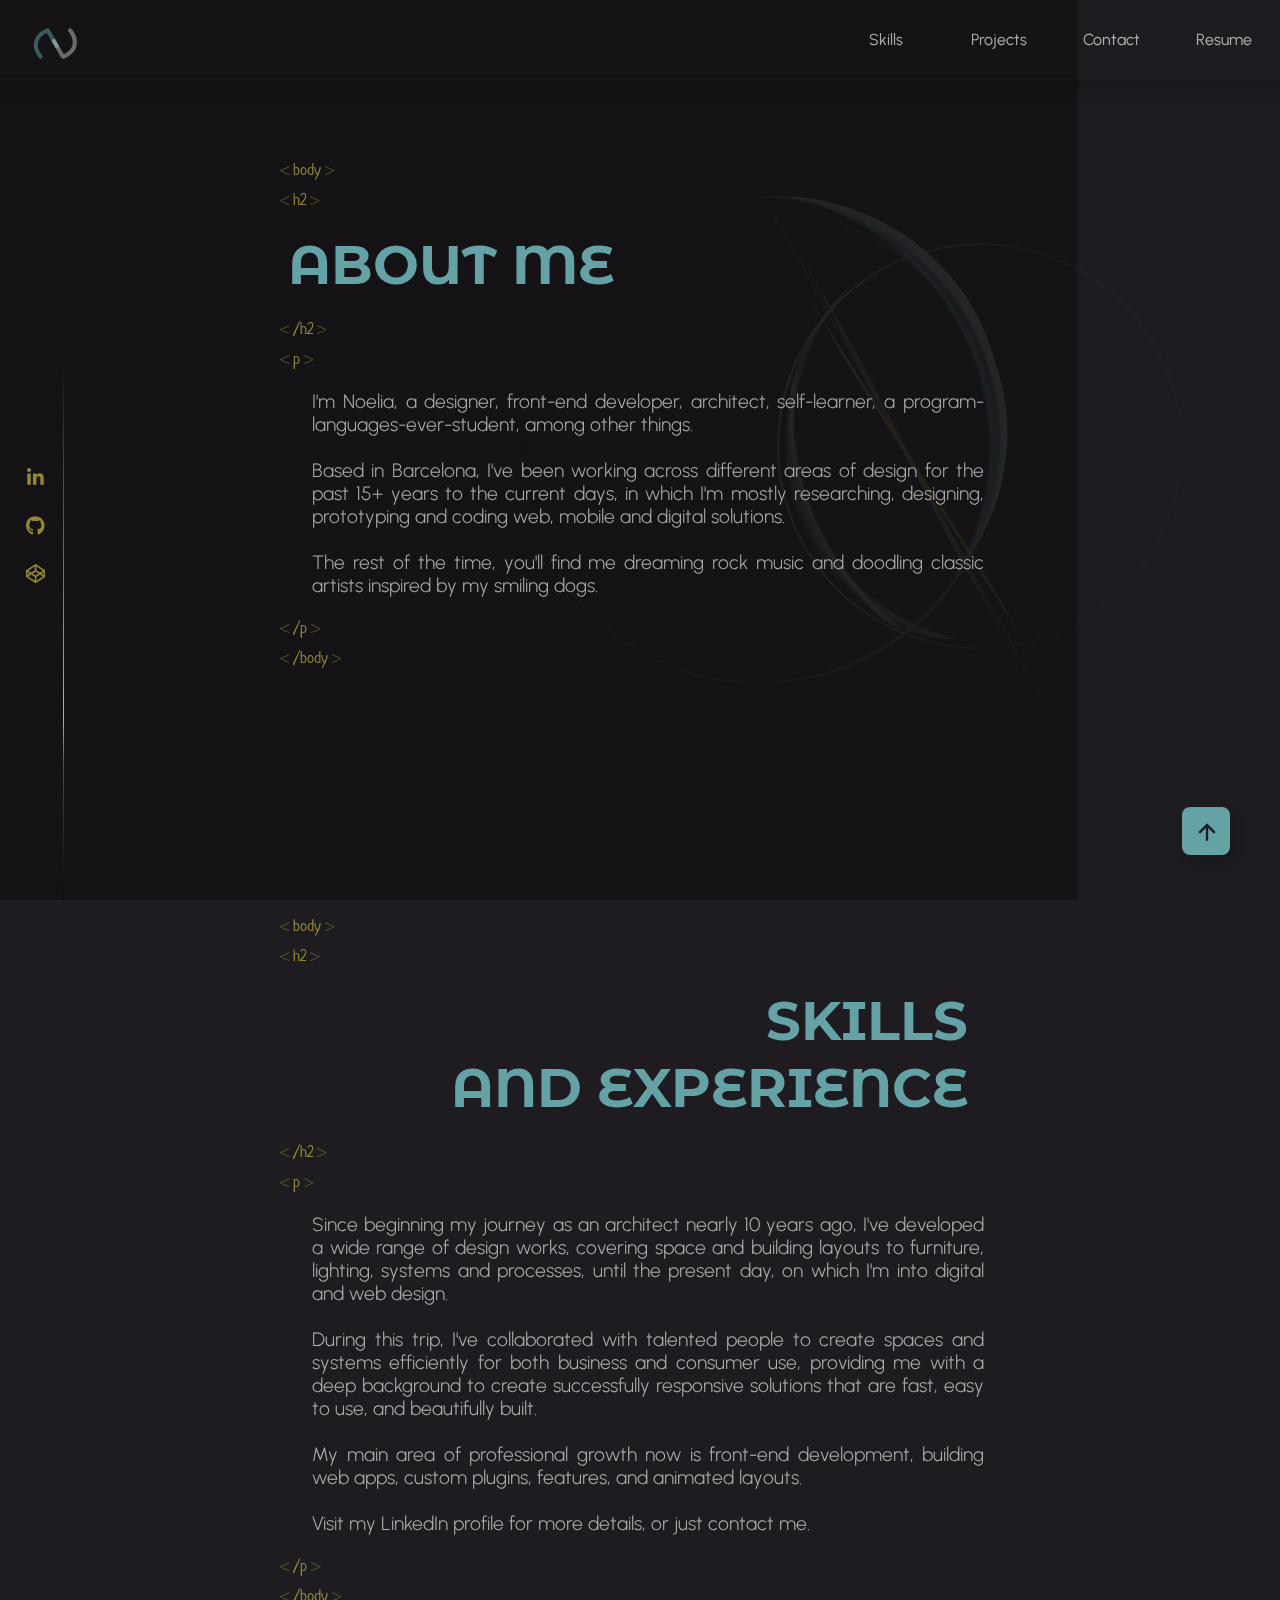
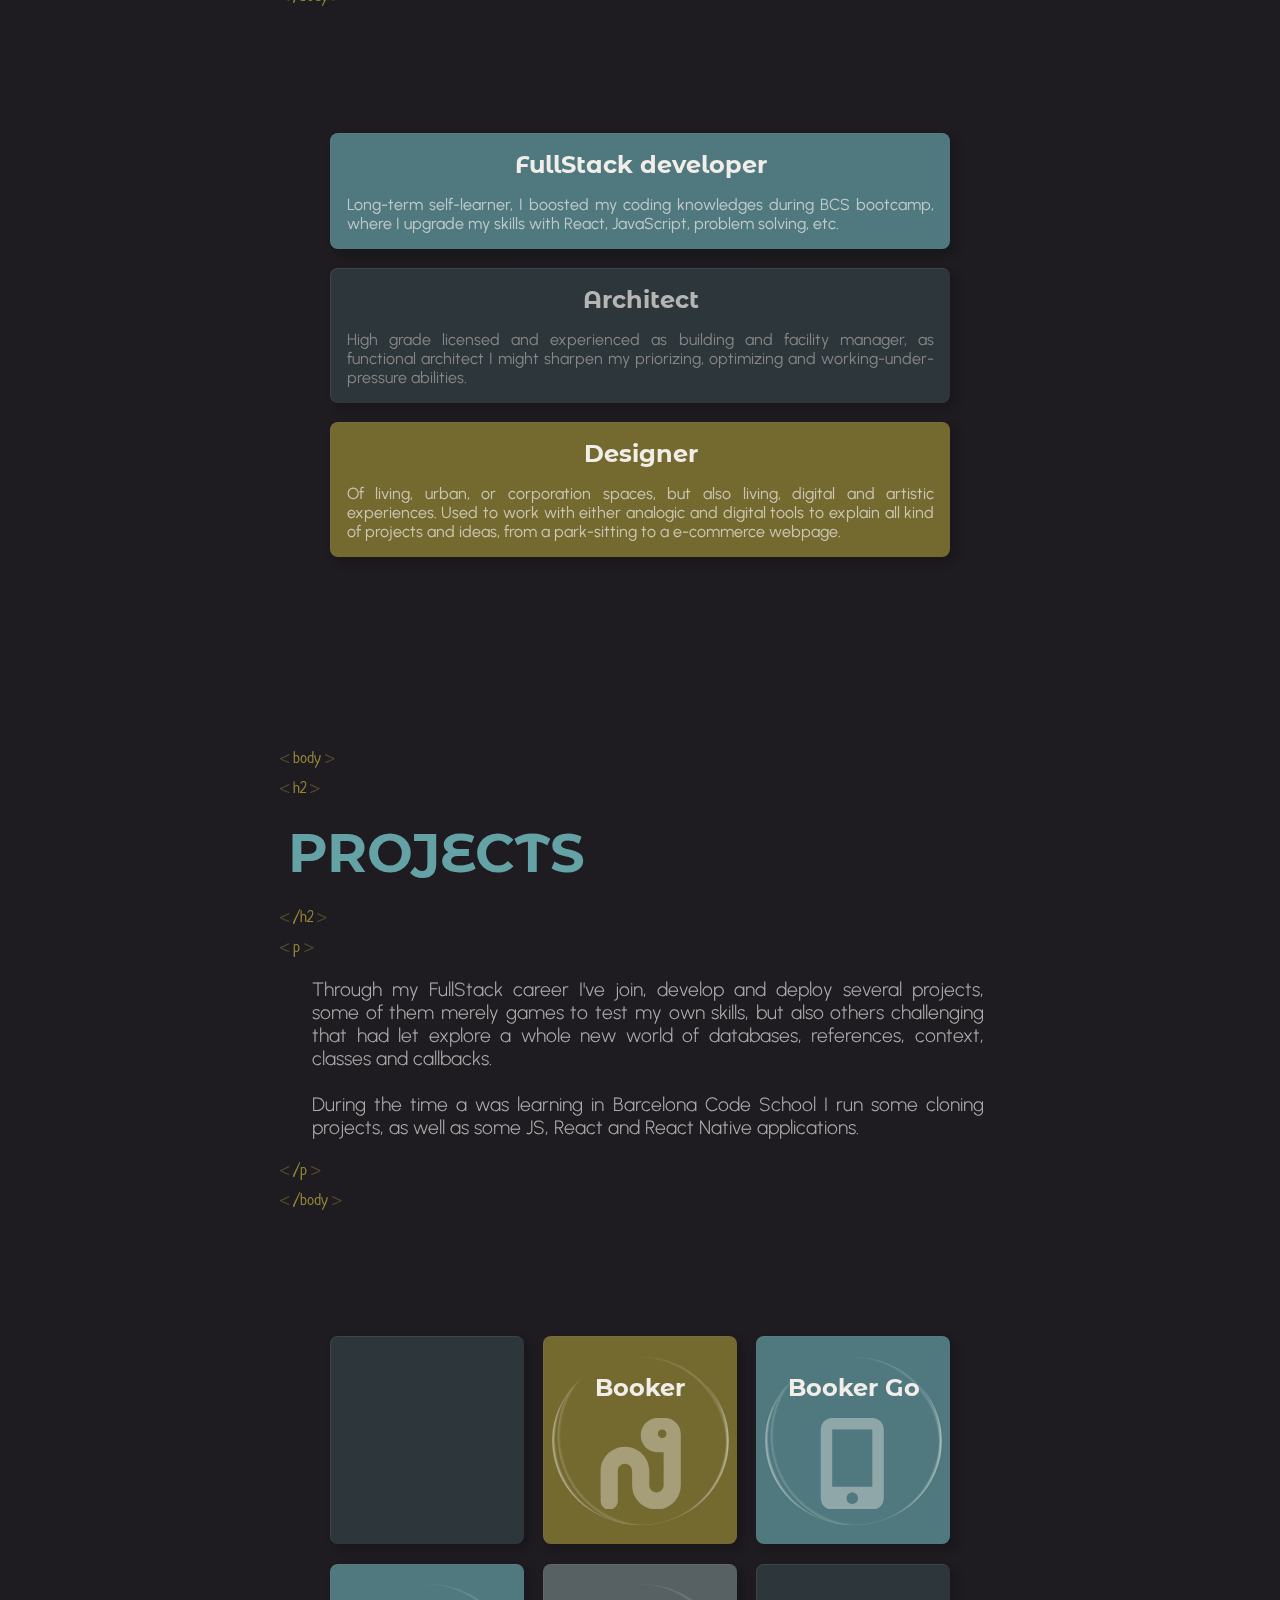
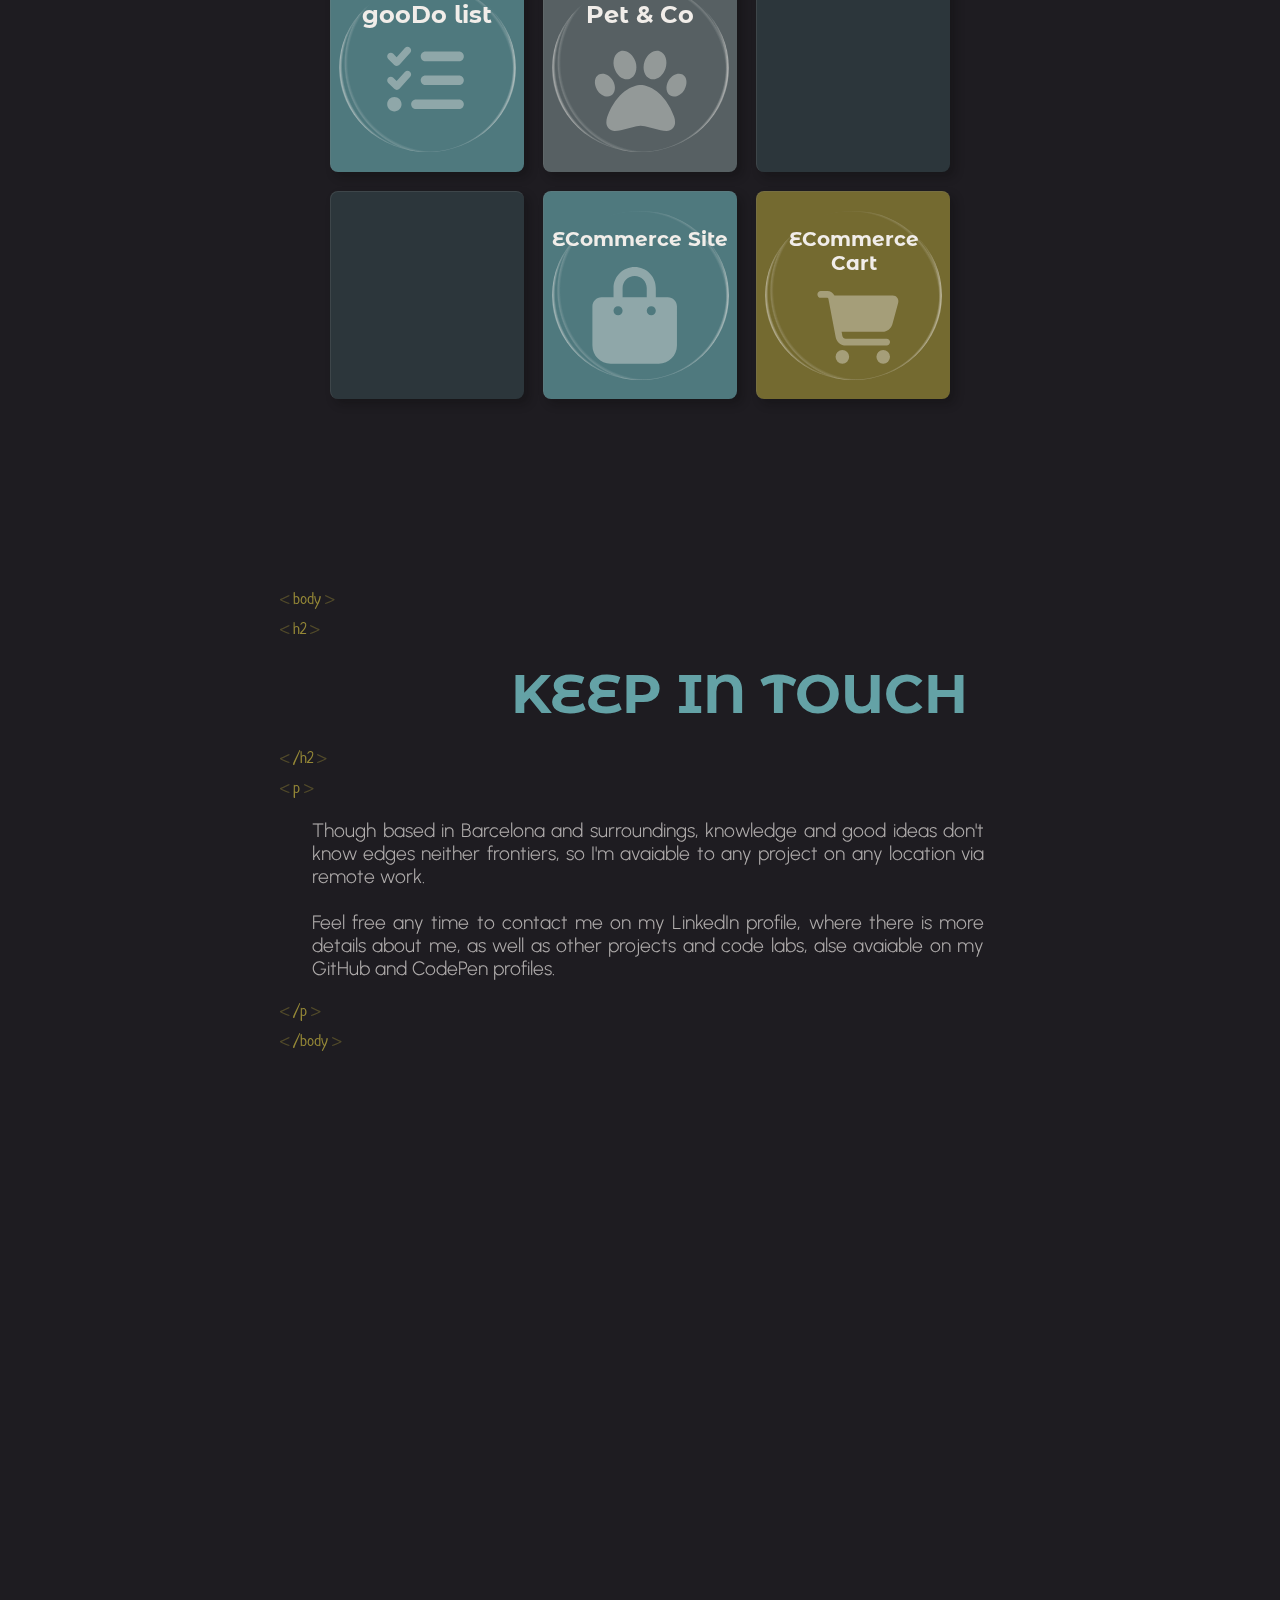
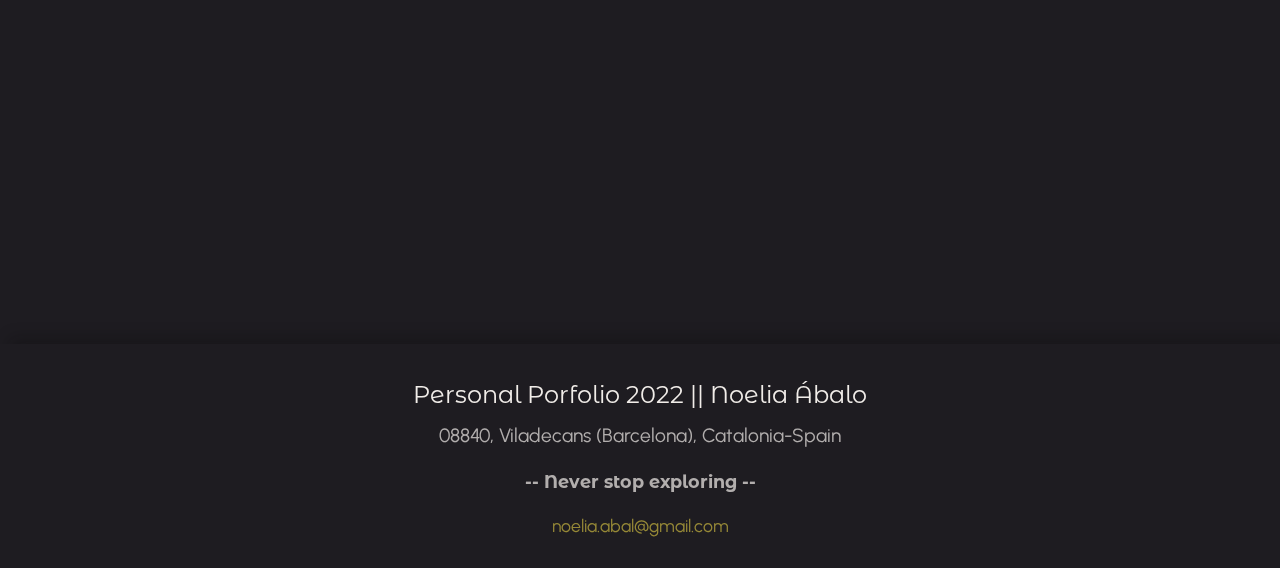
==== commit d97998d6: "Add gooDo Project" ====
--- a/index.html
+++ b/index.html
@@ -6,6 +6,31 @@
   <meta http-equiv="X-UA-Compatible" content="IE=edge" />
   <meta name="viewport" content="width=device-width, initial-scale=1.0" />
   <title>Porfolio | Noelia Ábalo</title>
+
+  <!-- HTML Meta Tags -->
+  <meta name="description" content="Personal / Professional webpage with a summary of my skills, career and projects">
+
+  <!-- Google / Search Engine Tags -->
+  <meta itemprop="name" content="Portfolio | Noelia Ábalo">
+  <meta itemprop="description"
+    content="Personal / Professional webpage with a summary of my skills, career and projects">
+  <meta itemprop="image" content="https://raw.githubusercontent.com/Noabsa/Porfolio/master/Portfolio%20Preview.jpg">
+
+  <!-- Facebook Meta Tags -->
+  <meta property="og:url" content="https://noabsa.github.io/Porfolio">
+  <meta property="og:type" content="website">
+  <meta property="og:title" content="Portfolio | Noelia Ábalo">
+  <meta property="og:description"
+    content="Personal / Professional webpage with a summary of my skills, career and projects">
+  <meta property="og:image" content="https://raw.githubusercontent.com/Noabsa/Porfolio/master/Portfolio%20Preview.jpg">
+
+  <!-- Twitter Meta Tags -->
+  <meta name="twitter:card" content="summary_large_image">
+  <meta name="twitter:title" content="Portfolio | Noelia Ábalo">
+  <meta name="twitter:description"
+    content="Personal / Professional webpage with a summary of my skills, career and projects">
+  <meta name="twitter:image" content="https://raw.githubusercontent.com/Noabsa/Porfolio/master/Portfolio%20Preview.jpg">
+
   <link rel="stylesheet" href="index.css" />
 
   <link rel="preconnect" href="https://fonts.googleapis.com" />
@@ -240,15 +265,17 @@
             </div>
             <div class="card info accent">
 
-              <p class="accent">Library APP where you can organize all your books</p>
+              <p class="accent">Books manager APP</p>
               <div class="tag-group">
                 <p class="tag">React</p>
                 <p class="tag">JS</p>
                 <p class="tag">MongoDB</p>
                 <p class="tag">CSS</p>
                 <p class="tag">Express</p>
+                <p class="tag">Docker</p>
               </div>
               <a class="link" href="https://projects.barcelonacodeschool.com/booker">Webpage</a>
+              <a class="link" href="https://github.com/Noabsa/Booker">Source code</a>
 
             </div>
           </div>
@@ -273,7 +300,7 @@
                 <p class="tag">Expo</p>
                 <p class="tag">React Native</p>
               </div>
-              <a class="link" href="https://projects.barcelonacodeschool.com/booker">Webpage</a>
+              <a class="link" href="https://apps.apple.com/es/app/bookily/id1668805929?l=en">Donwload</a>
 
             </div>
           </div>
@@ -281,7 +308,7 @@
           <div class="flip">
             <div class="card project accent-2">
               <div class="icon-frame">
-                <h3 class="accent">ToDo List</h3>
+                <h3 class="accent">gooDo list</h3>
                 <svg xmlns="http://www.w3.org/2000/svg" viewBox="40 20 512 612">
                   <!--! Font Awesome Pro 6.2.0 by @fontawesome - https://fontawesome.com License - https://fontawesome.com/license (Commercial License) Copyright 2022 Fonticons, Inc. -->
 
@@ -291,16 +318,19 @@
               </div>
             </div>
             <div class="card info accent-2">
-              <p class="accent">Smart ToDo App done during BCS Bootcamp.</p>
+              <p class="accent">Smart TodoApp</p>
               <div class="tag-group">
                 <p class="tag">HTML</p>
-                <p class="tag">JS</p>
                 <p class="tag">CSS</p>
+                <p class="tag">JS</p>
+                <p class="tag">TypeScript</p>
                 <p class="tag">React</p>
+                <p class="tag">Redux</p>
+                <p class="tag">Styled Comp.</p>
               </div>
               <div class="link-wrapper">
-                <a class="link" href="https://noabsa.github.io/ToDoApp/">Webpage</a>
-                <a class="link" href="https://github.com/Noabsa/ToDoApp">Source code</a>
+                <a class="link" href="https://noabsa.github.io/gooDo/">Webpage</a>
+                <a class="link" href="https://github.com/Noabsa/gooDo">Source code</a>
               </div>
             </div>
 
